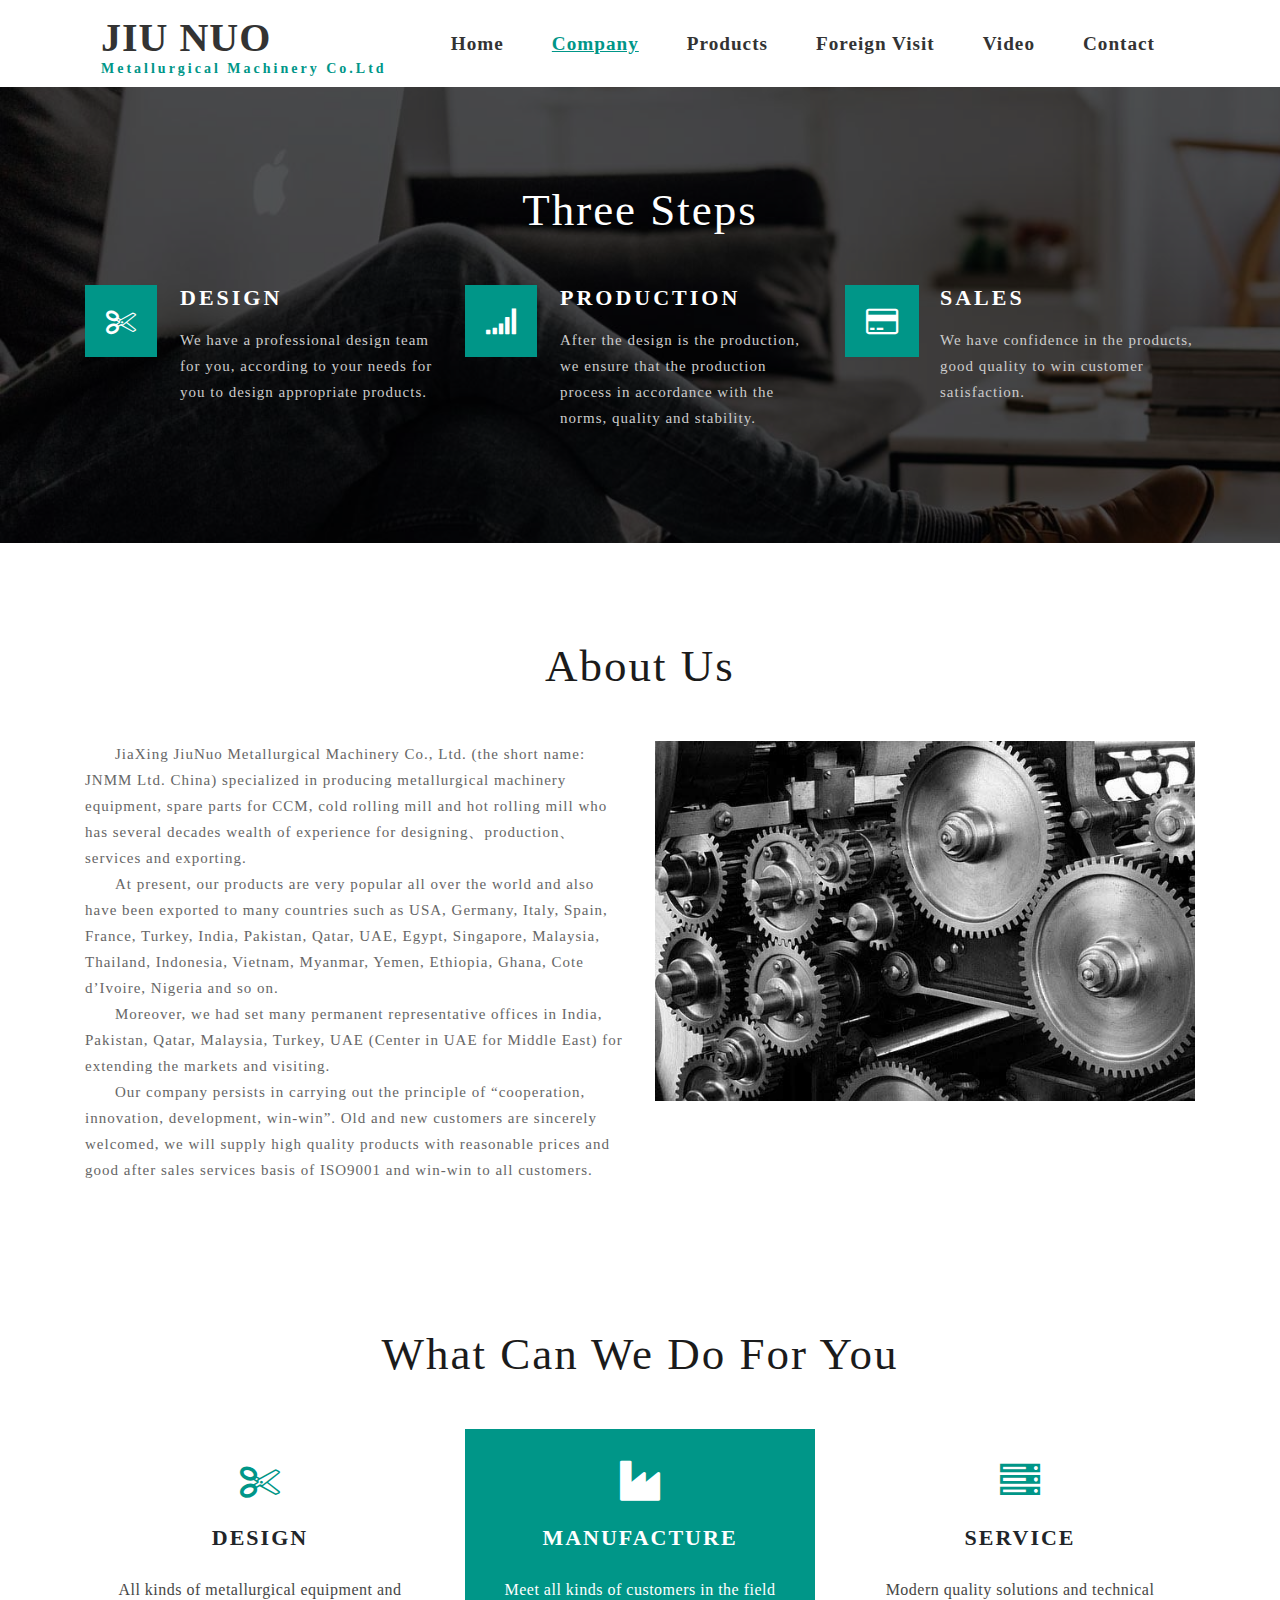
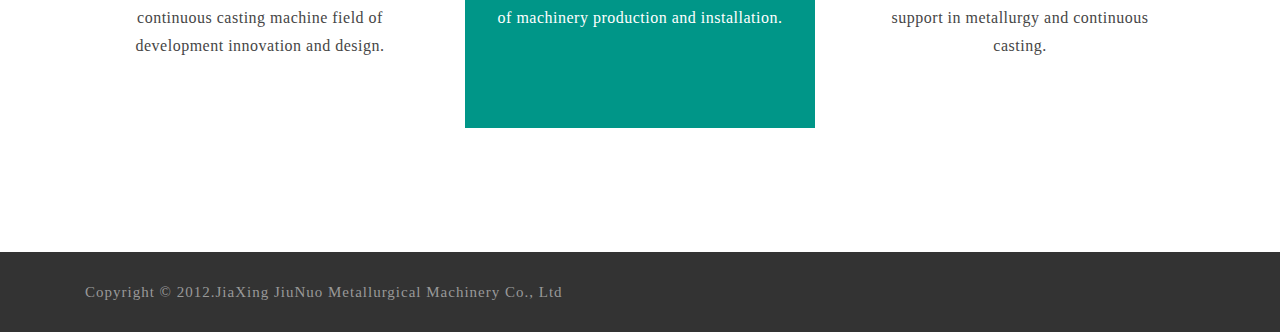
==== about.html @ bf33eefb "update" ====
<!DOCTYPE html>
<html lang="en">
<head>
<title>About</title>
	
	<!-- Meta tag Keywords -->
	<meta name="viewport" content="width=device-width, initial-scale=1">
	<meta charset="utf-8">
	<link rel="shortcut icon" href="favicon.ico" type="image/x-icon">
	<meta name="keywords" content="Equipment - 嘉兴市久诺冶金机械有限公司,嘉兴市久诺冶金机械,久诺冶金机械,Jiaxing Jiunuo metallurgical machinery co., Ltd,Jiaxing Jiunuo,Jiunuo metallurgical machinery,Jiunuo,metallurgical machinery">
	<meta name="description" content="Equipment - 嘉兴市久诺冶金机械有限公司,嘉兴市久诺冶金机械,久诺冶金机械,Jiaxing Jiunuo metallurgical machinery co.">
	<script type="application/x-javascript">
		addEventListener("load", function () {
			setTimeout(hideURLbar, 0);
		}, false);

		function hideURLbar() {
			window.scrollTo(0, 1);
		}
	</script>
	<!--// Meta tag Keywords -->

	<!-- For about Slider-->	
	<link rel="stylesheet" href="css/owl.carousel.css" type="text/css" media="all"/> <!-- Owl-Carousel-CSS -->
	<!-- //For about -->

	<!-- css files -->
	<link rel="stylesheet" href="css/bootstrap.css"> <!-- Bootstrap-Core-CSS -->
	<link rel="stylesheet" href="css/style.css" type="text/css" media="all" /> <!-- Style-CSS --> 
	<link rel="stylesheet" href="css/fontawesome-all.css"> <!-- Font-Awesome-Icons-CSS -->
	<!-- //css files -->

	<!-- web-fonts -->
	
	<!-- //web-fonts -->
	
</head>

<body>

<!--Header-->
<header>
	<div class="container agile-banner_nav">
		<nav class="navbar navbar-expand-lg navbar-light bg-light">
			
			<a class="navbar-brand" href="index.html"> JIU NUO <span class="display">metallurgical machinery co.ltd</span></a>
			<button class="navbar-toggler" type="button" data-toggle="collapse" data-target="#navbarSupportedContent" aria-controls="navbarSupportedContent" aria-expanded="false" aria-label="Toggle navigation">
			<span class="navbar-toggler-icon"></span>
			</button>

			<div class="collapse navbar-collapse justify-content-center" id="navbarSupportedContent">
				<ul class="navbar-nav ml-auto">
						<li class="nav-item ">
								<a class="nav-link" href="index.html">Home</a>
							</li>
							<li class="nav-item active">
								<a class="nav-link" href="about.html">Company</a>
							</li> 
							<!-- <li class="nav-item">
								<a class="nav-link" href="culture.html">Culture</a>
							</li>  -->
							<li class="nav-item">
								<a class="nav-link" href="products.html">Products</a>
							</li>
							<li class="nav-item">
									<a class="nav-link" href="visit.html">Foreign Visit</a>
								</li>
							<li class="nav-item">
								<a class="nav-link" href="video.html">Video</a>
							</li>
							<li class="nav-item">
								<a class="nav-link" href="contact.html">Contact</a>
							</li>
				</ul>
			</div>
		  
		</nav>
	</div>
</header>
<!--Header-->

<!-- help -->
<section class="help">
		<div class="layer py-5">
			<div class="container py-lg-5">
			<h3 class="heading text-center text-capitalize mb-5">Three Steps</h3>
				<div class="row help_grids">
					<div class="col-sm-4">
						<div class="row">
							<div class="col-lg-3 mb-lg-0 mb-4 icon">
								<i class="fas fa-cut"></i>
							</div>
							<div class="col-lg-9">
								<h4 class="text-uppercase mb-3">Design</h4>
								<p class="mb-3">We have a professional design team for you, according to your needs for you to design appropriate products.</p> 
							</div>
						</div>
					</div>
					<div class="col-sm-4 mt-sm-0 mt-4">
						<div class="row">
							<div class="col-lg-3 mb-lg-0 mb-4 icon">
								<i class="fas fa-signal"></i>
							</div>
							<div class="col-lg-9">
								<h4 class="text-uppercase mb-3">Production</h4>
								<p class="mb-3">After the design is the production, we ensure that the production process in accordance with the norms, quality and stability.</p> 
							</div>
						</div>
					</div>
					<div class="col-sm-4 mt-sm-0 mt-4">
						<div class="row">
							<div class="col-lg-3 mb-lg-0 mb-4 icon">
								<i class="fab fa-credit-card"></i>
							</div>
							<div class="col-lg-9">
								<h4 class="text-uppercase mb-3">Sales</h4>
								<p class="mb-3">We have confidence in the products, good quality to win customer satisfaction.</p> 
							</div>
						</div>
					</div>
				</div>
			</div>
		</div>
	</section>
	<!-- //help -->
	
 
<!-- about top -->
<section class="about-top py-5 my-lg-5">
		<div class="container">
			<h3 class="heading text-center text-capitalize mb-5">About Us</h3>
			<div class="row top-grids">
				 
				<div class="col-lg-6 my-lg-0 my-5">
					<p style="text-indent:2em;">JiaXing JiuNuo Metallurgical Machinery Co., Ltd. (the short name: JNMM Ltd. China) specialized in producing metallurgical machinery equipment, spare parts for CCM, cold rolling mill and hot rolling mill who has several decades wealth of experience for designing、production、services and exporting.
					<p style="text-indent:2em;">At present, our products are very popular all over the world and also have been exported to many countries such as USA, Germany, Italy, Spain, France, Turkey, India, Pakistan, Qatar, UAE, Egypt, Singapore, Malaysia, Thailand, Indonesia, Vietnam, Myanmar, Yemen, Ethiopia, Ghana, Cote d’Ivoire, Nigeria and so on. </p>
					<p style="text-indent:2em;">Moreover, we had set many permanent representative offices in India, Pakistan, Qatar, Malaysia, Turkey, UAE (Center in UAE for Middle East) for extending the markets and visiting. </p>
					<p style="text-indent:2em;">Our company persists in carrying out the principle of “cooperation, innovation, development, win-win”. Old and new customers are sincerely welcomed, we will supply high quality products with reasonable prices and good after sales services basis of ISO9001 and win-win to all customers.</p>
				</div>
				<div class="col-lg-6 col-sm-6">
					<img src="images/img1.jpg" alt="" class="img-fluid">
				</div>
			</div>
		</div>
	</section>
	<!-- //about top -->
	

<!-- services -->
<section class="services py-5 my-lg-5">
		<div class="container">
			<h3 class="heading text-center text-capitalize mb-5">What can we do for you</h3>
			<div class="row service_grids">
				<div class="col-lg-4 col-md-6 mb-md-0 mb-3 text-center">
					<div class="serv_grid1">
						<i class="fas mb-4 fa-cut"></i>
						<h4 class="text-uppercase">Design</h4>
						<p class="mt-4 mb-5">All kinds of metallurgical equipment and continuous casting machine field of development innovation and design.
							</p>
						 
					</div>
				</div>
				<div class="col-lg-4 col-md-6 mb-md-0 mb-3 text-center">
					<div class="serv_grid1 service_grid_active">
						<i class="fas mb-4 fa-industry"></i>
						<h4 class="text-uppercase">Manufacture</h4>
						<p class="mt-4 mb-5">Meet all kinds of customers in the field of machinery production and installation.
							</p>
						 
					</div>
				</div>
				<div class="col-lg-4 col-md-6 text-center">
					<div class="serv_grid1">
						<i class="fas mb-4 fa-server"></i>
						<h4 class="text-uppercase">Service</h4>
						<p class="mt-4 mb-5">Modern quality solutions and technical support in metallurgy and continuous casting.
							</p>
						 
					</div>
				</div>
			</div>
		</div>
	</section>
	<!-- //services -->
	
 

<!-- copyright -->
<div class="copyright py-4">
	<div class="container">
		<div class="copyrightgrids row">
			<div class="col-lg-9 col-12">
				<p>Copyright &copy; 2012.JiaXing JiuNuo Metallurgical Machinery Co., Ltd </p>
			</div>
			 
		</div>
	</div>
</div>
<!-- //copyright -->

<!-- js-scripts -->		

	<!-- js -->
	<script type="text/javascript" src="js/jquery-2.1.4.min.js"></script> 
	<script type="text/javascript" src="js/bs.js"></script> 
	<!-- //js -->	
	 

	<!-- start-smoth-scrolling --> 
	<script type="text/javascript" src="js/move-top.js"></script>
	<script type="text/javascript" src="js/easing.js"></script>
	<script type="text/javascript">
		jQuery(document).ready(function($) {
			$(".scroll").click(function(event){		
				event.preventDefault();
				$('html,body').animate({scrollTop:$(this.hash).offset().top},1000);
			});
		});
	</script>
	<!-- here stars scrolling icon -->
	<script type="text/javascript">
		$(document).ready(function() { 
			$().UItoTop({ easingType: 'easeOutQuart' }); 			
		 }); 
	</script>
	 

</body>
</html>
---- css/style.css ----
body a{
    transition:0.5s all;
	-webkit-transition:0.5s all;
	-moz-transition:0.5s all;
	-o-transition:0.5s all;
	-ms-transition:0.5s all;
}
a:hover{
	text-decoration:none;
}
input[type="button"],input[type="submit"],.contact-form input[type="submit"]{
	transition:0.5s all;
	-webkit-transition:0.5s all;
	-moz-transition:0.5s all;
	-o-transition:0.5s all;
	-ms-transition:0.5s all;
}
h1,h2,h3,h4,h5,h6{
	margin:0;	
}	
p{
	margin:0;
}
ul{
	margin:0;
	padding:0;
}
label{
	margin:0;
}
img{
	width:100%;
}


/*--/navigation --*/
a.navbar-brand {
    font-size: 2.8em;
}
li.nav-item a {
    font-size: 1.2em;
    display: block;
    padding: 8px 20px;
    clear: both;
    font-weight: 600;
    line-height: 1.42857143;
    color: #333;
    letter-spacing: 1px;
}
li.nav-item a:hover {
    color: #009688;
}
li.nav-item {
    margin: 0 1em;
}
.agile-banner_nav {
    width: 100%;
}
.bg-light {
    background-color: transparent !important;
}
.navbar-light .navbar-brand, .navbar-light .navbar-toggler {
    color: #333;
    text-transform: capitalize;
    letter-spacing: 1px;
    padding: 0;
    font-weight: 600;
	margin: 0;
}
span.display {
    font-size: 14px;
    display: block;
    font-weight: 600;
    color: #009688;
    text-align: center;
    margin-top: -10px;
    letter-spacing: 3px;
}
.navbar-light .navbar-nav .nav-link {
    color: #333;
    font-weight: 600;
}
.navbar-light .navbar-nav .open > .nav-link, .navbar-light .navbar-nav .active > .nav-link, .navbar-light .navbar-nav .nav-link.open, .navbar-light .navbar-nav .nav-link.active {
    color: #009688;
    text-decoration: underline;
}
.navbar-light .navbar-nav .nav-link:focus, .navbar-light .navbar-nav .nav-link:hover {
    color: #009688;
    text-decoration: underline;
}
.navbar-light .navbar-brand:focus, .navbar-light .navbar-brand:hover, .navbar-light .navbar-toggler:focus, .navbar-light .navbar-toggler:hover {
    color: #2b3945;
}
/*--//navigation --*/

/*--/banner --*/

/* CUSTOMIZE THE CAROUSEL
-------------------------------------------------- */

/* Carousel base class */

/* Since positioning the image, we need to help out the caption */

.carousel-caption {
	bottom: 14em;
	z-index: 10;
	text-align: left;
}

/* Declare heights because of positioning of img element */

.carousel-item {
	height: 45em;
	background-color: #777;
}

.carousel-item>img {
	position: absolute;
	top: 0;
	left: 0;
	min-width: 100%;
	height: 32rem;
}

/* MARKETING CONTENT
-------------------------------------------------- */

/* Center align the text within the three columns below the carousel */

.marketing .col-lg-4 {
	margin-bottom: 1.5rem;
	text-align: center;
}

.bottom-sub-grid.ser {
	margin-top: 1.5em;
	margin-bottom: 0;
}

.marketing h2 {
	font-weight: 400;
}

.marketing .col-lg-4 p {
	margin-right: .75rem;
	margin-left: .75rem;
}

/* Featurettes
------------------------- */

.featurette-divider {
	margin: 5rem 0;
	/* Space out the Bootstrap <hr> more */
}

/* Thin out the marketing headings */

.featurette-heading {
	font-weight: 300;
	line-height: 1;
	letter-spacing: -.05rem;
}

/*--/slider--*/

.carousel-item {
	background: -webkit-linear-gradient(rgba(23, 22, 23, 0.2), rgba(23, 22, 23, 0.5)), url(../images/banner.jpg) no-repeat;
	background: -moz-linear-gradient(rgba(23, 22, 23, 0.2), rgba(23, 22, 23, 0.5)), url(../images/banner.jpg) no-repeat;
	background: -ms-linear-gradient(rgba(23, 22, 23, 0.2), rgba(23, 22, 23, 0.5)), url(../images/banner.jpg) no-repeat;
	background: linear-gradient(rgba(23, 22, 23, 0.2), rgba(23, 22, 23, 0.5)), url(../images/banner.jpg) no-repeat;
	background-size: cover;
}

.carousel-item.item2 {
	background: -webkit-linear-gradient(rgba(23, 22, 23, 0.2), rgba(23, 22, 23, 0.5)), url(../images/banner1.jpg) no-repeat;
	background: -moz-linear-gradient(rgba(23, 22, 23, 0.2), rgba(23, 22, 23, 0.5)), url(../images/banner1.jpg) no-repeat;
	background: -ms-linear-gradient(rgba(23, 22, 23, 0.2), rgba(23, 22, 23, 0.5)), url(../images/banner1.jpg) no-repeat;
	background: linear-gradient(rgba(23, 22, 23, 0.2), rgba(23, 22, 23, 0.5)), url(../images/banner1.jpg) no-repeat;
	background-size: cover;
}

.carousel-item.item3 {
	background: -webkit-linear-gradient(rgba(23, 22, 23, 0.2), rgba(23, 22, 23, 0.5)), url(../images/banner2.jpg) no-repeat;
	background: -moz-linear-gradient(rgba(23, 22, 23, 0.2), rgba(23, 22, 23, 0.5)), url(../images/banner2.jpg) no-repeat;
	background: -ms-linear-gradient(rgba(23, 22, 23, 0.2), rgba(23, 22, 23, 0.5)), url(../images/banner2.jpg) no-repeat;
	background: linear-gradient(rgba(23, 22, 23, 0.2), rgba(23, 22, 23, 0.5)), url(../images/banner2.jpg) no-repeat;
	background-size: cover;
}

.carousel-item.item4 {
	background: -webkit-linear-gradient(rgba(23, 22, 23, 0.2), rgba(23, 22, 23, 0.5)), url(../images/banner3.jpg) no-repeat;
	background: -moz-linear-gradient(rgba(23, 22, 23, 0.2), rgba(23, 22, 23, 0.5)), url(../images/banner3.jpg) no-repeat;
	background: -ms-linear-gradient(rgba(23, 22, 23, 0.2), rgba(23, 22, 23, 0.5)), url(../images/banner3.jpg) no-repeat;
	background: linear-gradient(rgba(23, 22, 23, 0.2), rgba(23, 22, 23, 0.5)), url(../images/banner3.jpg) no-repeat;
	background-size: cover;
}

.carousel-caption h2,
.carousel-caption h3 {
	font-size: 4em;
    font-weight: 700;
	letter-spacing: 2px;
	text-shadow: 0 1px 2px rgba(0, 0, 0, 0.37);
}
.carousel-caption h2 span, .carousel-caption h3 span {
    display: block;
}
.carousel-caption p {
    font-size: 17px;
    letter-spacing: 1px;
}

.carousel-caption a {
    background: #009688;
    color: #fff;
    padding: 15px 65px 15px 25px;
    border-radius: 40px;
    letter-spacing: 2px;
    font-size: 15px;
    position: relative;
}
.carousel-caption a:hover {
    background: #fff;
    color: #009688;
}
.carousel-caption a:hover.carousel-caption span.fas{
    background: #009688 !important;
    color: #fff !important;
}
.carousel-indicators {
    bottom: 20%;
    left: -64%;
    cursor: pointer;
    margin: 0;
}

.carousel-caption span.fas  {
    position: absolute;
    right: 1%;
    top: 5%;
    background: #fff;
    font-size: 13px;
    width: 44px;
    height: 44px;
    color: #009688;
    margin-left: 5px;
    line-height: 44px;
    text-align: center;
    border-radius: 30px;
}
.bnr-button {
	margin-top: 2em;
}

.carousel-control {
	line-height: 42em;
}

.carousel-indicators li {
	display: inline-block;
	max-width: 12px;
	height: 12px;
	border-radius: 50%;
	-webkit-border-radius: 50%;
	-moz-border-radius: 50%;
	-o-border-radius: 50%;
	-ms-border-radius: 50%;
	margin: 0 5px;
	background: #fff;
}

.carousel-indicators .active {
	background: #009688;
}

/* Show it is fixed to the top */

/*--//banner --*/

/*-- project --*/
.project {
    background: #009688;
}
.project  h3 {
    font-size: 30px;
    color: #fff;
    letter-spacing: 2px;
}
.project a {
    color: #fff;
    letter-spacing: 2px;
    font-size: 14px;
    font-weight: 700;
    background: #333;
    padding: 18px 35px;
    border-radius: 35px;
}
.project a:hover {
    background: #fff;
    color: #009688;
}
/*-- //project --*/

/*-- about --*/
.welcome h3 {
    font-size: 35px;
    font-weight: 700;
    color: #333;
    letter-spacing: 2px;
}
.welcome p {
    color: #777;
    font-size: 16px;
    line-height: 28px;
    letter-spacing: .5px;
}
.welcome p.initial {
    font-family: initial;
    font-size: 18px;
    letter-spacing: 3px;
    color: #666;
    text-decoration: underline;
}
.welcome a {
    background: #333;
    padding: 15px 30px;
    font-weight: 600;
    font-size: 15px;
    letter-spacing: 1px;
    color: #fff;
    border-radius: 30px;
}
.welcome a:hover {
    background: #009688;
}
/*-- //about --*/

/*-- modal --*/
.modal-body.video iframe {
	border: none;
	width: 100%;
	min-height: 250px;
}

h5#exampleModalLabel {
	font-size: 1.5em;
    font-weight: 600;
    letter-spacing: 1px;
}

h4.sub-tittle_w3ls {
	font-size: 1.2em;
	color: #333;
	letter-spacing: 1px;
	margin: 1em 0;
}
/*-- //modal --*/


/*-- Process --*/
.process span.fab {
    font-size: 50px;
    color: #009688;
}
.process-grids h3 {
    font-size: 25px;
    font-weight: 700;
    color: #171717;
    letter-spacing: 4px;
    position: relative;
}
.process-grids h3:after {
    position: absolute;
    content: "";
    background: #009688;
    height: 3px;
    width: 15%;
    bottom: -40%;
    left: 0%;
	
}
.process-grids p {
    font-size: 15px;
    letter-spacing: 1px;
    color: #888;
    line-height: 28px;
}
.process-grids li {
    font-size: 16px;
    letter-spacing: 1px;
    color: #222;
    list-style-type: none;
}
.process-grids li span.fas {
    width: 20px;
    color: #009688;
}
/*-- //Process --*/


/*-- banner-bottom --*/
.agileinfo_banner_bottom_grid_main:before,.agileinfo_banner_bottom_grid_main:after{
	content: '';
    position: absolute;
    top: 50%;
    width: 34%;
    height: 2px;
    background: #212121;
}
.agileinfo_banner_bottom_grid_main:before{
	left:0%;
}
.agileinfo_banner_bottom_grid_main:after{
	right:0%;
}
.wthree_banner_bottom_grid1{
	width: 95px;
    height: 60px;
    border: 2px solid #212121;
    border-radius: 50px;
    text-align: center;
    margin: 0 auto;
}
.agileinfo_banner_bottom_grid_main{
	position:relative;
}
.wthree_banner_bottom_grid1 p{
	font-size: 1.8em;
    color: #f5232e;
    line-height: 1.9em;
}
.w3_agileits_banner_bottom_grid{
	padding:0;
}
/*-- layla --*/
.agileits_grid  {
}
.agileits_grid figure {
	position: relative;
    overflow: hidden;
    height: 308px;
    text-align: center;
}
.agileits_grid:hover figure{
	background: #000000;
}
.agileits_grid figure img {
	position: relative;
}

.agileits_grid figure figcaption {
	padding: 2em;
	text-transform: uppercase;
	-webkit-backface-visibility: hidden;
	backface-visibility: hidden;
}

.agileits_grid figure figcaption::before,
.agileits_grid figure figcaption::after {
	pointer-events: none;
}

.agileits_grid figure figcaption,
.agileits_grid figure figcaption > a {
	position: absolute;
	top: 0;
	left: 0;
	width: 100%;
	height: 100%;
}

figure.effect-layla figcaption::before,
figure.effect-layla figcaption::after {
	position: absolute;
	content: '';
	opacity: 0;
}

figure.effect-layla figcaption::before {
	top: 30px;
	right: 30px;
	bottom: 30px;
	left: 30px;
	border-top: 1px solid #fff;
	border-bottom: 1px solid #fff;
	-webkit-transform: scale(0,1);
	transform: scale(0,1);
	-webkit-transform-origin: 0 0;
	transform-origin: 0 0;
}

figure.effect-layla figcaption::after {
	top: 30px;
	right: 30px;
	bottom: 30px;
	left: 30px;
	border-right: 1px solid #fff;
	border-left: 1px solid #fff;
	-webkit-transform: scale(1,0);
	transform: scale(1,0);
	-webkit-transform-origin: 100% 0;
	transform-origin: 100% 0;
}

figure.effect-layla h3 {
	padding-top: 2.6em;
    -webkit-transition: -webkit-transform 0.35s;
    transition: transform 0.35s;
    font-size: 1.5em;
    color: #35e034;
    font-weight: 600;
	opacity: 0;
}

figure.effect-layla p {
	padding: 1em 2em 0;
    text-transform: none;
    color: #fff;
    line-height: 2em;
    opacity: 0;
    -webkit-transform: translate3d(0,-10px,0);
    transform: translate3d(0,-10px,0);
}

figure.effect-layla ul{
	opacity: 0;
    -webkit-transform: translate3d(0,-10px,0);
    transform: translate3d(0,-10px,0);
	padding: 7.5em 0 0;
}

figure.effect-layla h3 {
	-webkit-transform: translate3d(0,-30px,0);
	transform: translate3d(0,-30px,0);
}

figure.effect-layla img,figure.effect-layla h3,
figure.effect-layla figcaption::before,
figure.effect-layla figcaption::after,
figure.effect-layla p,figure.effect-layla ul {
	-webkit-transition: opacity 0.35s, -webkit-transform 0.35s;
	transition: opacity 0.35s, transform 0.35s;
}

figure.effect-layla:hover img {
	opacity: 0.7;
	-webkit-transform:translate3d(0,-30px,0);
	transform: translate3d(0,-30px,0);
}

figure.effect-layla:hover figcaption::before,
figure.effect-layla:hover figcaption::after {
	opacity: 1;
	-webkit-transform: scale(1);
	transform: scale(1);
}

figure.effect-layla:hover h3,
figure.effect-layla:hover p,figure.effect-layla:hover ul {
	opacity: 1;
	-webkit-transform: translate3d(0,0,0);
	transform: translate3d(0,0,0);
}

figure.effect-layla:hover figcaption::after,
figure.effect-layla:hover h3,
figure.effect-layla:hover p,
figure.effect-layla:hover img,figure.effect-layla:hover ul {
	-webkit-transition-delay: 0.15s;
	transition-delay: 0.15s;
}
/*-- //layla --*/

.agile_banner_social{
	position:absolute;
	bottom:5%;
	right:5%;
}
.agile_banner_social ul li{
	display: block;
    margin: 1em 0;
}
.agileits_social_list li a{
	width: 40px;
    height: 40px;
    line-height: 40px;
    color: #fff;
    text-align: center;
    display: inline-block;
    font-size: 12px;
    border: 2px dotted #fff;
}
.agileits_social_list li a i{
	line-height:2.4em;
}
.agileits_social_list li a:hover{
	color:#fff;
}
a.w3_agile_facebook:hover{
	background:#3b5998;
	border-color:#3b5998;
}
a.agile_twitter:hover{
	background:#1da1f2;
	border-color:#1da1f2;
}
a.w3_agile_dribble:hover{
	background:#ea4c89;
	border-color:#ea4c89;
}
a.w3_agile_vimeo:hover{
	background:#1ab7ea;
	border-color:#1ab7ea;
}
.w3_team_grid1 ul li {
    display: inline-block;
}
.w3layouts_team_grid h4{
    font-size: 20px;
    font-weight: 600;
    letter-spacing: 1px;
    color: #009688;
}
.w3layouts_team_grid p {
    letter-spacing: 3px;
    color: #000;
    font-size: 15px;
}
h3.heading {
    font-size: 45px;
    font-weight: 200;
    letter-spacing: 2px;
    color: #1b1b1b;
}
.odometer1 h3.heading,.help h3.heading {
    color: #fff;
}
/*-- //Team --*/


/*-- About page --*/

.item h4 {
    font-size: 20px;
    font-weight: 600;
    letter-spacing: 2px;
    color: #333;
}

.item p {
    font-size: 15px;
    letter-spacing: 1px;
    color: #666;
	line-height: 26px;
	overflow: hidden;
    text-overflow: ellipsis;
    white-space: nowrap;
}
.item a {
    font-size: 16px;
    letter-spacing: 2px;
    color: #009688;
    text-decoration: underline;
}

/*-- About top --*/
.about-top p{
    font-size: 15px;
    letter-spacing: 1px;
    color: #666;
    line-height: 26px;
}
.about-top h4 {
    font-size: 23px;
    line-height: 40px;
    color: #222;
    letter-spacing: 1px;
}
.about-top  a {
    color: #fff;
    letter-spacing: 2px;
    font-size: 14px;
    font-weight: 600;
    background: #333;
    padding: 15px 30px;
    border-radius: 35px;
}
.about-top a:hover {
    background: #009688;
}
/*-- //About top --*/
.cultrue {
    background: url(../images/1.jpg) no-repeat 0px 0px;
    background-size: cover;
    background-attachment: fixed;
}
.help {
    background: url(../images/test.jpg) no-repeat 0px 0px;
    background-size: cover;
    background-attachment: fixed;
}
.help_grids h4 {
    font-size: 22px;
    font-weight: 600;
    color: #fff;
    letter-spacing: 3px;
}
.help_grids p{
    font-size: 15px;
    color: #ccc;
	line-height: 26px;
    letter-spacing: 1px;
}
.icon i.fas,.icon i.fab {
    font-size: 30px;
    color: #fff;
    background: #009688;
    border: 1px solid #009688;
    padding: 20px;
	-webkit-transition: 0.5s all;
	-moz-transition:  0.5s all;
	-ms-transition:  0.5s all;
	-o-transition:  0.5s all;
	transition:  0.5s all;
}
.icon i.fas:hover, .icon i.fab:hover {
    background: #fff;
    color: #009688;
    border: 1px solid #fff;
	-webkit-transition: 0.5s all;
	-moz-transition:  0.5s all;
	-ms-transition:  0.5s all;
	-o-transition:  0.5s all;
	transition:  0.5s all;
}
.help_grids a {
    font-size: 16px;
    letter-spacing: 2px;
    color: #009688;
    text-decoration: underline;
}
.help_grids a:hover{
    color: #fff;
}
/*-- //About page --*/

/* gallery */

ul.portfolio-area li figure {
	margin: 0;
}

.portfolio-categ li {
	color: #333;
	cursor: pointer;
	display: inline-block;
	padding: 8px 25px;
    font-weight: 600;
	border-radius: 30px;
	font-size: 1.1em;
	margin: 0 0.1em;
	letter-spacing: 1px;
	text-transform: capitalize;
}

.portfolio-categ li a {
	color: #333;
    text-transform: uppercase;
    font-size: 15px;
    letter-spacing: 1px;
}

.image-block {
	display: block;
	position: relative;
}

.portfolio-area li {
	float: left;
    list-style-type: none;
    overflow: hidden;
    width: 290px;
	margin: 18px;
	height: 250px
}
.portfolio-area li .pName {width: 100%;overflow: hidden;text-overflow: ellipsis;white-space: nowrap;}

.home-portfolio-text {
	margin-top: 10px;
}

.portfolio-categ li.active {
	background: #009688;
	color: #fff;
}

.portfolio-categ li.active a {
	color: #fff;
}

.portfolio-item2 .image-zoom img {height: 224px}

/* //gallery */


/*-- Contact page --*/
.contact_right input[type="text"], .contact_right input[type="email"], .contact_right textarea {
    outline: none;
    padding: 12px 0;
    background: none;
    color: #212121;
    font-size: 15px;
    width: 100%;
    letter-spacing: 1px;
    border: none;
    border-bottom: 1px solid #494949;
}
.contact_right input[type="email"] {
    margin: 1em 0;
}
.contact_right textarea {
    min-height: 145px;
    resize: none;
    margin-top: 1em;
}
.contact_right input[type="submit"] {
    outline: none;
    padding: 15px 0;
    background: #009688;
    color: #fff;
    font-weight: 600;
    letter-spacing: 2px;
    width: 100%;
    border: none;
	cursor: pointer;
}
.contact_right input[type="submit"]:hover {
    background: #333;
}
.contact_left iframe {
    width: 100%;
    outline: none;
    border: none;
    height: 435px;
}
.information h4 {
    font-size: 22px;
    font-weight: 600;
    letter-spacing: 2px;
    color: #333;
    position: relative;
}
.information p {
    font-size: 17px;
    letter-spacing: 1px;
    color: #222;
    line-height: 28px;
}
.information p a,.information p span{
    color: #009688;
}
.information p a:hover{
    color: #333;
}
.information i.fas {
    font-size: 45px;
    color: #009688;
}

.contact_right,.contact_left{
    border: 2px dotted #009688;
}
.information h4:after {
    position: absolute;
    content: "";
    background: #009688;
    height: 2px;
    width: 15%;
    bottom: -35%;
    left: 0%;
}
/*-- //Contact page --*/


/*-- odometer --*/

.odometer1 {
    background: url(../images/stats.jpg) no-repeat 0px 0px;
    background-size: cover;
    background-attachment: fixed;
}

.odometer {
	font-size: 4em;
	color: #fff;
	font-weight: 700;
}

.w3_stats_grid p {
    font-size: 16px;
    color: #ccc;
    letter-spacing: 1px;
    font-weight: 600;
    text-shadow: 0 1px 2px rgba(196, 196, 196, 0.4);
}

.odometer.odometer-auto-theme,
.odometer.odometer-theme-car {
	display: -moz-inline-box;
	-moz-box-orient: vertical;
	display: inline-block;
	vertical-align: middle;
	*vertical-align: auto;
	position: relative;
}

.odometer.odometer-auto-theme .odometer-digit,
.odometer.odometer-theme-car .odometer-digit {
	display: -moz-inline-box;
	-moz-box-orient: vertical;
	display: inline-block;
	vertical-align: middle;
	*vertical-align: auto;
	position: relative;
}

.odometer.odometer-auto-theme .odometer-digit,
.odometer.odometer-theme-car .odometer-digit {
	*display: inline;
}

.odometer.odometer-auto-theme .odometer-digit .odometer-digit-spacer,
.odometer.odometer-theme-car .odometer-digit .odometer-digit-spacer {
	display: -moz-inline-box;
	-moz-box-orient: vertical;
	display: inline-block;
	vertical-align: middle;
	*vertical-align: auto;
	visibility: hidden;
}

.odometer.odometer-auto-theme .odometer-digit .odometer-digit-spacer,
.odometer.odometer-theme-car .odometer-digit .odometer-digit-spacer {
	*display: inline;
}

.odometer.odometer-auto-theme .odometer-digit .odometer-digit-inner,
.odometer.odometer-theme-car .odometer-digit .odometer-digit-inner {
	text-align: left;
	display: block;
	position: absolute;
	top: 0;
	left: 0;
	right: 0;
	bottom: 0;
	overflow: hidden;
}

.odometer.odometer-auto-theme .odometer-digit .odometer-ribbon,
.odometer.odometer-theme-car .odometer-digit .odometer-ribbon {
	display: block;
}

.odometer.odometer-auto-theme .odometer-digit .odometer-ribbon-inner,
.odometer.odometer-theme-car .odometer-digit .odometer-ribbon-inner {
	display: block;
	-webkit-backface-visibility: hidden;
}

.odometer.odometer-auto-theme .odometer-digit .odometer-value,
.odometer.odometer-theme-car .odometer-digit .odometer-value {
	display: block;
	-webkit-transform: translateZ(0);
}

.odometer.odometer-auto-theme .odometer-digit .odometer-value.odometer-last-value,
.odometer.odometer-theme-car .odometer-digit .odometer-value.odometer-last-value {
	position: absolute;
}

.odometer.odometer-auto-theme.odometer-animating-up .odometer-ribbon-inner,
.odometer.odometer-theme-car.odometer-animating-up .odometer-ribbon-inner {
	-webkit-transition: -webkit-transform 2s;
	-moz-transition: -moz-transform 2s;
	-ms-transition: -ms-transform 2s;
	-o-transition: -o-transform 2s;
	transition: transform 2s;
}

.odometer.odometer-auto-theme.odometer-animating-up.odometer-animating .odometer-ribbon-inner,
.odometer.odometer-theme-car.odometer-animating-up.odometer-animating .odometer-ribbon-inner {
	-webkit-transform: translateY(-100%);
	-moz-transform: translateY(-100%);
	-ms-transform: translateY(-100%);
	-o-transform: translateY(-100%);
	transform: translateY(-100%);
}

.odometer.odometer-auto-theme.odometer-animating-down .odometer-ribbon-inner,
.odometer.odometer-theme-car.odometer-animating-down .odometer-ribbon-inner {
	-webkit-transform: translateY(-100%);
	-moz-transform: translateY(-100%);
	-ms-transform: translateY(-100%);
	-o-transform: translateY(-100%);
	transform: translateY(-100%);
}

.odometer.odometer-auto-theme.odometer-animating-down.odometer-animating .odometer-ribbon-inner,
.odometer.odometer-theme-car.odometer-animating-down.odometer-animating .odometer-ribbon-inner {
	-webkit-transition: -webkit-transform 2s;
	-moz-transition: -moz-transform 2s;
	-ms-transition: -ms-transform 2s;
	-o-transition: -o-transform 2s;
	transition: transform 2s;
	-webkit-transform: translateY(0);
	-moz-transform: translateY(0);
	-ms-transform: translateY(0);
	-o-transform: translateY(0);
	transform: translateY(0);
}

.odometer.odometer-auto-theme .odometer-digit,
.odometer.odometer-theme-car .odometer-digit {
	padding: 0 0.03em;
}

.odometer.odometer-auto-theme .odometer-digit .odometer-digit-inner,
.odometer.odometer-theme-car .odometer-digit .odometer-digit-inner {
	left: 0.09em;
}

.odometer.odometer-auto-theme.odometer-animating-up .odometer-ribbon-inner,
.odometer.odometer-auto-theme.odometer-animating-down.odometer-animating .odometer-ribbon-inner,
.odometer.odometer-theme-car.odometer-animating-up .odometer-ribbon-inner,
.odometer.odometer-theme-car.odometer-animating-down.odometer-animating .odometer-ribbon-inner {
	-webkit-transition-timing-function: linear;
	-moz-transition-timing-function: linear;
	-ms-transition-timing-function: linear;
	-o-transition-timing-function: linear;
	transition-timing-function: linear;
}

/*-- //odometer --*/


/*-- services page --*/
.inner-banner{
	background: url(../images/banner3.jpg) no-repeat 0 -80px;
	background-size: cover;
	min-height: 200px;
}
.inner-banner-contact{
	background: url(../images/stats.jpg) no-repeat 0 -250px;
	background-size: cover;
	min-height: 200px;
}
.inner-banner-video{
	background: url(../images/banner3.jpg) no-repeat 0 -304px;
	background-size: cover;
	min-height: 200px;
}
.inner-banner-products{
	background: url(../images/ban4.jpg) no-repeat 0 0;
	background-size: cover;
	min-height: 200px;
}
.inner-banner-visit{
	background: url(../images/ban5.jpg) no-repeat 0 0;
	background-size: cover;
	min-height: 200px;
}

.serv_grid1 i.fas {
    font-size: 40px;
    color: #009688;
}
.serv_grid1 h4 {
    font-size: 22px;
    font-weight: 700;
    letter-spacing: 2px;
}
.serv_grid1 p{
    font-size: 16px;
    line-height: 28px;
    color: #464646;
    letter-spacing: .5px;
}
.serv_grid1 a {
    border: 2px solid #333;
    padding: 13px 25px;
    font-weight: 600;
    font-size: 14px;
    letter-spacing: 1px;
    color: #333;
    border-radius: 30px;
}
.serv_grid1 a:hover{
    background: #fff;
    border: 2px solid #fff;
    color: #333 !important;
}
.serv_grid1 {
    padding: 2em;
    padding-bottom: 3em;
    background: transparent;
	transition: 0.5s all;
	-webkit-transition: 0.5s all;
	-moz-transition: 0.5s all;
	-ms-transition: 0.5s all;
	-o-transition: 0.5s all;
}
.serv_grid1:hover {
    background: #009688;
    color: #fff;
	transition: 0.5s all;
	-webkit-transition: 0.5s all;
	-moz-transition: 0.5s all;
	-ms-transition: 0.5s all;
	-o-transition: 0.5s all;
}
.serv_grid1:hover.serv_grid1 i.fas {
    color: #fff;
}
.serv_grid1:hover.serv_grid1 p {
    color: #eee;
}
.serv_grid1:hover.serv_grid1 a {
    color: #eee;
    border: 2px solid #fff;
}
.service_grid_active{
    background: #009688;
}
.service_grid_active h4,.service_grid_active p,.service_grid_active i.fas{
    color: #fff;
}
.service_grid_active a{
    color: #eee;
    border: 2px solid #fff;
}
.service_grids .col-md-4 {
    padding: 0 5px;
}

/*-- welcome bottom --*/
.welcome_bottom{
	background: url(../images/banner2.jpg) no-repeat 0px 0px;
	background-size: cover;
}
 .welcome_right:after{
    border: 4px solid #009688;
    content: "";
    display: inline-block;
    left: -15px;
    position: absolute;
    right: 35px;
    top: -15px;
    bottom: 35px;
}
.welcome_right {
	padding: 15px;
}
.layer {
    background: rgba(0, 0, 0, 0.5);
}
.welcome_bottom h4 {
    font-size: 30px;
    line-height: 40px;
    color: #fff;
}
.welcome_bottom h4.head {
    font-size: 26px;
    color: #fff;
	letter-spacing:2px
}
.welcome_bottom p {
    font-size: 15px;
    line-height: 26px;
    color: #fff;
	letter-spacing: 1px;
}
.welcome_bottom a {
    color: #fff;
    letter-spacing: 1px;
    font-size: 17px;
    text-decoration: underline;
}
.video a span.fas {
    font-size: 100px;
	margin-top: 1.2em;
}
/*-- //welcome bottom --*/

/*-- //services page --*/	

/*-- typography page --*/	

.typo_grids h3 {
    font-size: 27px;
    font-weight: 600;
    letter-spacing: 1px;
    color: #009688;
}
.typo_grids h2 {
    font-size: 32px;
    font-weight: 600;
    color: #333;
}
/*-- //typography page --*/	

/*-- modal --*/
.modal-body {
    font-size: 15px;
    line-height: 28px;
    color: #2a2a2a;
}
.modal-title {
    font-size: 28px;
    font-weight: 600;
	letter-spacing: 2px;
    color: #009688;
}
/*-- //modal --*/

/*-- to-top --*/
#toTop {
	display: none;
	text-decoration: none;
	position: fixed;
	bottom: 20px;
	right: 2%;
	overflow: hidden;
	z-index: 999; 
	width: 40px;
	height: 40px;
	border: none;
	text-indent: 100%;
	background: url(../images/arr.png) no-repeat 0px 0px;
}
#toTopHover {
	width: 40px;
	height: 40px;
	display: block;
	overflow: hidden;
	float: right;
	opacity: 0;
	-moz-opacity: 0;
	filter: alpha(opacity=0);
}
/*-- //to-top --*/

/*-- footer --*/
footer h3{
    font-weight: 700;
    font-size: 20px;
    letter-spacing: 2px;
	color: #eee;
}
footer {
    background: #222;
}
footer p {
    font-size: 15px;
    color: #999;
    line-height: 28px;
    letter-spacing: 1px;
}
footer .posts p.middle {
    border-top: 1px dotted #fff;
    border-bottom: 1px dotted #fff;
}
footer p span {
	display: block;
    font-size: 15px;
}
.links a{
	display:block;
    color: #999;
    font-size: 15px;
    letter-spacing: 1px;
}
.links i.fas {
    margin-right: 2px;
}
.links a:hover{
    color: #fff;
}
footer  form {
    border: 1px solid #888;
    width: 100%;
    border-radius: 30px;
}
footer [type="email"] {
    outline: none;
    padding: 12px 25px;
    color: #999;
    font-size: 13px;
    width: 85%;
    border: none;
    background: none;
    letter-spacing: 1px;
}
button.btn1 {
    color: #999;
    border: none;
    padding: 10px 0;
    outline: none;
    text-align: center;
    text-decoration: none;
    background: none;
    cursor: pointer;
    -webkit-transition: 0.5s all;
    -moz-transition: 0.5s all;
    -o-transition: 0.5s all;
    -ms-transition: 0.5s all;
    transition: 0.5s all;
    float: right;
    width: 15%;
}
address h4,address p strong {
    font-size: 18px;
    color: #bbb;
    letter-spacing: 1px;
    font-weight: 600;
	text-decoration: underline;
}
address p {
    font-size: 15px;
    color: #929292;
}
address p a {
    color: #999;
}
address p a:hover {
    color: #fff;
}
.copyright  {background: #333;}
.copyright p {
    letter-spacing: 1px;
    font-size: 15px;
    color: #999;
}
.copyright p a {
    color: #eee;
}
.copyright p a:hover {
    color: #009688;
}
 
.social li {
    display: inline-block;
}
.social li a {
    color: #999;
    font-size: 15px;
}
.social li a:hover {
    color: #fff;
}

/*-- footer --*/

/*-- clients--*/
.slider{
    background: #fff;
}
.collections a {
    color: #fff;
    letter-spacing: 2px;
    text-decoration: underline;
}

.testimonials {
    background: url(../images/test.jpg) no-repeat 0px 0px;
    background-size: cover;
}
.clients label.line{
	background:#fff;
}
.flex-active-slide p {
    line-height: 30px;
    color: #333;
	letter-spacing:2px;
	font-size: 14px;
}
.collections h3 {
    color: #fff;
    font-size: 50px;
    font-weight: 700;
    letter-spacing: 1px;
}
.client h5 {
	font-size: 20px;
	color: #333;
    font-weight: 600;
    letter-spacing: 1px;
}
.slider {
    border: 1px solid #999;
}
ul.rating li {
    display: inline-block;
}
ul.rating li span.fas {
    color: #009688;
	font-size: 12px;
}
.collections p {
    font-size: 15px;
    letter-spacing: 1px;
    color: #eee;
    line-height: 28px;
}
/*-- //clients--*/


/*-- Responsive Design --*/

@media(max-width: 1440px){
	.portfolio-area li {
		width: 258px;
	}
}
@media(max-width: 1366px){
	.portfolio-area li {
		width: 242px;
	}
	.carousel-item {
		height: 38em;
	}
	.carousel-caption {
		bottom: 10em;
	}
	.carousel-caption h2, .carousel-caption h3 {
		font-size: 3.5em;
	}
}
@media(max-width: 1280px){
	.portfolio-area li {
		width: 226px;
	}
	.carousel-caption h2, .carousel-caption h3 {
		font-size: 3em;
	}
	.carousel-caption {
		bottom: 12em;
	}
	a.navbar-brand {
		font-size: 2.5em;
	}
	figure.effect-layla ul {
		padding: 6em 0 0;
	}
	.carousel-item {
		height: 40em;
	}
	.main_service  {display: none}
}
@media(max-width: 1080px){
	.portfolio-area li {
		width: 237px;
	}
	.collections h3 {
		font-size: 40px;
	}
	li.nav-item {
		margin: 0 .5em;
	}
	footer p {
		font-size: 14px;
	}
	.agileits_grid figure {
		height: 282px;
	}
	.odometer {
		font-size: 3em;
	}
	.carousel-item {
		height: 36em;
	}
	.icon i.fas, .icon i.fab {
		padding: 15px;
	}
}
@media(max-width: 1024px){
	.portfolio-area li {
		width: 223px;
	}
	.typo_grids h2 {
		font-size: 30px;
	}
}
@media(max-width: 991px){
	.portfolio-area li {
		width: 215px;
	}
	.information h4 {
		font-size: 20px;
		letter-spacing: 0px;
	}
	.information p {
		font-size: 15px;
    }
	.w3layouts_team_grid {
		padding: 0 5px;
	}
	.agileits_grid figure {
		height: 220px;
	}
	.agileits_social_list li a {
		width: 35px;
		height: 35px;
		line-height: 35px;
	}
	.agileits_grid figure figcaption {
		padding: 1em;
	}
	figure.effect-layla figcaption::after {
		top: 20px;
		right: 20px;
		bottom: 20px;
		left: 20px;
	}
	figure.effect-layla figcaption::before {
		top: 20px;
		right: 20px;
		bottom: 20px;
		left: 20px;
	}
	.navbar-light .navbar-brand, .navbar-light .navbar-toggler {
		padding: 0.25rem 0.75rem;
	}
	.collections h3 {
		font-size: 38px;
	}
	.client .col-sm-4 {
		max-width: 20%;
	}
	.process-grids h3 {
		font-size: 22px;
		letter-spacing: 2px;
	}
	.process span.fab {
		font-size: 40px;
	}
	.carousel-indicators {
		left: -63%;
	}
	.item h4 {
		font-size: 18px;
		letter-spacing: 1px;
	}
	.about-top h4 {
		font-size: 21px;
		letter-spacing: 0px;
	}
	.serv_grid1 {
		padding: 1.5em;
		padding-bottom: 2.5em;
	}
	.welcome_bottom h4 {
		font-size: 27px;
	}
	.welcome_bottom h4.head {
		font-size: 24px;
	}
	.video a span.fas {
		font-size: 80px;
		margin-top: 2em;
	}
	.typo_grids h3 {
		font-size: 24px;
	}
	.navbar-light .navbar-toggler {
		color: #fff;
		border-color: #fff;
		background: #009688;
	}
	.navbar-toggler {
		border-radius: 0;
	}
}
@media(max-width: 900px){
	.portfolio-area li {
		width: 192px;
	}
}
@media(max-width: 800px){
	.portfolio-area li {
		width: 230px;
	}
	.carousel-caption h2, .carousel-caption h3 {
		font-size: 2.6em;
	}
	.welcome h3 {
		font-size: 30px;
	}
	.w3layouts_team_grid h4 {
		font-size: 18px;
	}
	.carousel-indicators {
		left: -60%;
	}
}
@media(max-width: 768px){
	.portfolio-area li {
		width: 219px;
	}
	.project h3 {
		font-size: 24px;
	}
	.project a {
		font-size: 13px;
		padding: 15px 30px;
	}
	.carousel-item {
		height: 33em;
	}
}
@media(max-width: 736px){
	.portfolio-area li {
		width: 208px;
	}
	.portfolio-categ li {
		padding: 8px 20px;
		font-size: 1em;
	}
	h3.heading {
		font-size: 40px;
	}
	.w3layouts_team_grid h4 {
		font-size: 18px;
		letter-spacing: 1px;
	}
	.w3_stats_grid {
		padding: 0;
	}
	.agileits_grid figure {
		height: 300px;
	}
	.carousel-caption {
		bottom: 10em;
	}
	.typo_grids h3 {
		font-size: 22px;
	}
}
@media(max-width: 684px){
	.portfolio-area li {
		width: 191px;
	}
}
@media(max-width: 667px){
	.portfolio-area li {
		width: 195px;
		margin: 5px;
	}
	.portfolio-categ li {
		padding: 8px 15px;
		font-size: .9em;
	}
	.carousel-caption a {
		padding: 15px 60px 15px 25px;
		letter-spacing: 1px;
		font-size: 14px;
	}
	.carousel-caption span.fas {
		width: 42px;
		height: 42px;
	}
	.client .col-sm-4 {
		max-width: 27%;
	}
	.carousel-item {
		height: 30em;
	}
	.carousel-caption {
		bottom: 8em;
	}
	.carousel-indicators {
		left: -56%;
	}
	.video a span.fas {
		font-size: 50px;
		margin-top: 0.5em;
	}
}
@media(max-width: 640px){
	.portfolio-area li {
		width: 186px;
	}
	.carousel-caption h2, .carousel-caption h3 {
		font-size: 2.2em;
	}
}
@media(max-width: 600px){
	.portfolio-area li {
		width: 173px;
	}
	.portfolio-categ li a {
		font-size: 13px;
	}
	a.navbar-brand {
		font-size: 2.2em;
	}
	span.display {
		font-size: 12px;
	}
	.carousel-item {
		height: 27em;
	}
	.carousel-indicators {
		left: -50%;
	}
}
@media(max-width: 568px){
	.portfolio-area li {
		width: 162px;
	}
	.portfolio-categ li {
		padding: 8px 10px;
	}
	.welcome h3 {
		font-size: 28px;
		letter-spacing: 1px;
	}
	.welcome a {
		font-size: 13px;
	}
	.collections h3 {
		font-size: 35px;
	}
	.welcome_right {
		margin: 0 50px;
	}
	.typo_grids h3 {
		font-size: 20px;
	}
	.typo_grids h2 {
		font-size: 25px;
	}	
}
@media(max-width: 480px){
	.portfolio-area li {
		width: 132px;
	}
	.project h3 {
		font-size: 22px;
		letter-spacing: 1px;
	}
	.information h4 {
		font-size: 19px;
		letter-spacing: 1px;
	}
	.w3_agileits_contact_left h3 {
		font-size: 25px;
	}
	.information i.fas {
		font-size: 40px;
	}
	.client .col-sm-4 {
		max-width: 100%;
	}
	.carousel-caption h2, .carousel-caption h3 {
		font-size: 1.9em;
		letter-spacing: 1px;
	}
	.carousel-caption p {
		font-size: 15px;
	}
	.carousel-item {
		height: 24em;
	}
	.carousel-indicators li {
		max-width: 10px;
		height: 10px;
		margin: 0 3px;
	}
	.carousel-caption {
		bottom: 7em;
	}
	.welcome_right {
		margin: 0 40px;
	}
}
@media(max-width: 414px){
	.portfolio-area li {
		width: 172px;
	}
	h3.heading {
		font-size: 35px;
	}
	footer h3 {
		font-size: 18px;
	}
	.project h3 {
		font-size: 20px;
		letter-spacing: 0px;
	}
	.social li a {
		font-size: 13px;
	}
	.w3layouts_team_grid {
		margin: 0 60px;
	}
	.carousel-caption h2, .carousel-caption h3 {
		font-size: 1.7em;
		letter-spacing: 0px;
	}
	.carousel-item {
		height: 22em;
	}
	.carousel-caption {
		bottom: 5em;
	}
	.carousel-indicators {
		bottom: 13%;
	}
	.welcome_bottom h4 {
		font-size: 23px;
	}
	.welcome_bottom h4.head {
		font-size: 22px;
	}
	.welcome_right {
		margin: 0 30px;
	}
	.welcome_right:after {
		left: -5px;
		right: 30px;
		top: -5px;
		bottom: 30px;
	}
}
@media(max-width: 384px){
	.portfolio-area li {
		width: 157px;
	}
	.information i.fas {
		font-size: 35px;
	}
	.project h3 {
		font-size: 21px;
	}
	.agileits_grid figure {
		height: 225px;
	}
	.collections h3 {
		font-size: 30px;
	}
	.process-grids h3 {
		font-size: 20px;
		letter-spacing: 1px;
	}
	.welcome h3 {
		font-size: 26px;
		letter-spacing: 0px;
	}
	.welcome p {
		font-size: 14px;
	}
	.flex-active-slide p {
		letter-spacing: 1px;
	}
	.flexslider .slides img {
		width: 40%;
	}
	.carousel-caption {
		right: 13%;
		left: 13%;
	}
	.about-top h4 {
		font-size: 19px;
		line-height: 30px;
	}
	.help_grids h4 {
		font-size: 20px;
		letter-spacing: 2px;
	}
	.icon i.fas, .icon i.fab {
		font-size: 25px;
	}
	.serv_grid1 h4 {
		font-size: 20px;
		letter-spacing: 1px;
	}
	.serv_grid1 p {
		font-size: 15px;
	}
}
@media(max-width: 375px){
	.portfolio-area li {
		width: 152px;
	}
	.information h4 {
		font-size: 18px;
	}
	.w3layouts_team_grid {
		margin: 0 40px;
	}
	h3.heading {
		font-size: 30px;
	}
	.carousel-caption {
		right: 12%;
		left: 12%;
	}
	.video a span.fas {
		font-size: 40px;
	}
	.serv_grid1 i.fas {
		font-size: 30px;
	}
	.welcome_right {
		margin: 0 20px;
	}
}
@media(max-width: 320px){
	.portfolio-area li {
		width: 125px;
	}
	a.navbar-brand {
		font-size: 1.8em;
		padding: 0;
	}
	.navbar {
		padding: 0.5rem 0;
	}
	.process-grids li {
		font-size: 15px;
	}
	.odometer {
		font-size: 2em;
	}
	.carousel-caption h2, .carousel-caption h3 {
		font-size: 1.5em;
	}
	.welcome h3 {
		font-size: 22px;
	}
	.serv_grid1 p {
		font-size: 14px;
	}
	.welcome_bottom h4.head {
		font-size: 20px;
		letter-spacing: 1px;
	}
}
 

 
 
img {
    max-width: 100%;
}  
p {
    line-height: 2rem;
    font-size: 0.875rem;
}
p:last-child {
    margin-bottom: 0px;
}
 

.lightbg {
    background-color: #f9f9f9;
}
.transition {
    -webkit-transition: all 300ms linear;
    -moz-transition: all 300ms linear;
    -o-transition: all 300ms linear;
    -ms-transition: all 300ms linear;
    transition: all 300ms linear;
}

.outofsectiontext{
    margin-top: 40px;
}

/*
Section
*/
.sections {
    padding-top:85px;
    padding-bottom: 105px;
    /*overflow: hidden;*/
}
.sections.footer {
    padding-bottom: 80px;
}
section .subtitle h5 {
    margin-top: 10px;
    font-size: 1.3rem;
}
.parallax-section {
    max-width: 100%;
    color: #ffffff;
}
section .title-half h2 {
    font-size: 3rem;
    line-height: 4rem;
    font-weight: 300;
    margin-bottom: 1.4rem;
}
section .subtitle-half h5 {
    font-weight: 100;
    font-size: 17px;
}
ul{
    margin:0;
    padding:0;
    list-style:none;
}

.heading {
    margin-bottom: 4rem;
}
.overlay {
    background-color: rgba(41, 39, 34, 0.75);
    width: 100%;
    height: 100%;
}
/*.map-overlay {
    background-color: rgba(255, 114, 0, 0.75);
    width: 100%;
    height:auto;
}
.video_overlay {
    background-color: rgba(41, 39, 34, 0.75);
    width: 100%;
    height: auto;
}*/

.no-padding {
    padding: 0 !important;
    margin:0 !important;
}
.fluid-blocks-col {
    padding: 70px 40px 0 80px;
}
.fluid-blocks-col-right {
    padding: 70px 80px 0 40px;
} 

/*
Extra height css
*/
.margin-top-20 {
    margin-top: 20px;
}
.margin-bottom-20 {
    margin-bottom: 20px;
}
.margin-top-40 {
    margin-top: 40px;
}
.margin-bottom-40 {
    margin-bottom: 40px;
}
.margin-top-60 {
    margin-top: 60px;
}
.margin-80 {
    margin-top: 80px;
    margin-bottom: 80px;
}
.margin-bottom-60 {
    margin-bottom: 60px;
}
.margin-top-80 {
    margin-top: 80px;
}
.margin-bottom-80 {
    margin-bottom: 80px;
}
.m_t_10{
    margin-right:10px;
}
.padding-top-20 {
    padding-top: 1.33rem;
}
.padding-bottom-20 {
    padding-bottom: 1.33rem;
}
.padding-top-40 {
    padding-top: 2.66rem;
}
.padding-bottom-40 {
    padding-bottom: 2.66rem;
}
.padding-top-60 {
    padding-top: 5rem;
}
.padding-bottom-60 {
    padding-bottom: 5rem;
}
.padding-top-90 {
    padding-top: 6.429rem;
}
.padding-bottom-90 {
    padding-bottom: 6.429rem;
}
.padding-bottom-0 {
    padding-bottom: 0;
}
.p_l_r{
    padding-left: 5.714rem;
    padding-right: 5.714rem;
}
/*padding*/
.padding-twenty {
    padding: 10px 0;
}
.padding-fourty {
    padding: 20px 0;
}
.padding-sixty {
    padding: 30px 0;
}
.padding-eighty {
    padding: 40px 0;
}
h1 span {
    color: #5e9a28;
    font-weight: 400;
}

/*for placeholder changes*/

input::-webkit-input-placeholder {
    color: #ddd;
}
input::-moz-placeholder {
    color: #ddd;
}
input::-ms-input-placeholder {
    color: #ddd;
}

/*for image bg*/


/*.img-bg{
  background: url(../images/home-msg.jpg) no-repeat center top fixed;
  background-size
  -moz-background-size: cover;
  -webkit-background-size: cover;
  -o-background-size: cover;
  background-size: cover;
  width: 100%;
  overflow: hidden;
}*/
/* navbar section */
.menu-scroll {
    padding-top: 0px;
    padding-bottom: 0px;
    position: fixed;
    top: 0; 
    left: 0; 
    right: 0; 
    z-index: 300;
    box-shadow: 0 6px 12px rgba(0, 0, 0, .175);
    -webkit-box-shadow: 0 6px 12px rgba(0, 0, 0, .175);
    background-color:rgba(34, 61, 97, 0.64);
    -webkit-transition:all .3s;
    -moz-transition:all .3s;
    transition:all .3s;
    height: 75px;

}
.main_menu_bg{
    margin-top: 0px;
    background-color: transparent;
}
.main_menu_bg .navbar-default {
    background-color: transparent; 
    border-color: transparent; 
    transition: all .6s;
    margin: 15px auto;
}
.navbar-default .navbar-nav>li>a:hover, .navbar-default .navbar-nav>li>a:focus{
    color:#e74c3c;
    background: transparent;
}
.main_menu_bg .navbar {}

.main_menu_bg .navbar-default .navbar-nav>.active>a, .navbar-default .navbar-nav>.active>a:hover, .navbar-default .navbar-nav>.active>a:focus{
    color: #e74c3c;
    padding-bottom: 22px;
    border-bottom: 1px solid #e74c3c;
    background: transparent;

}

.main_menu_bg .navbar-nav>li>a {
    padding-top: 15px;
    padding-bottom: 20px;
    text-transform: uppercase;
    font-size: 0.875rem;
    color: #fff;
}
.navbar-brand {
    padding: 0px 15px;
}
.navbar-brand>img {
    max-width: 80%;
}
.navbar-default .navbar-nav>.open>a, .navbar-default .navbar-nav>.open>a:hover, .navbar-default .navbar-nav>.open>a:focus{
    background-color:transparent;
    color:#f5c239;

}

.dropdown-menu {
    min-width: 160px;
    padding: 0px;
    margin: 2px 0 0;
    font-size: 14px;
    text-align: left;
    list-style: none;
    background-color: transparent;
    -webkit-background-clip: padding-box;
    background-clip: padding-box; 
    border: 0px solid #ccc; 
    border: 0px solid rgba(0,0,0,.15); 
    border-radius: 0px; 
    -webkit-box-shadow: 0 0px 0px rgba(0,0,0,.175); 
    box-shadow: 0 0px 0px 
}

/*.dropdown-menu .navbar-form .form-group input[type="text"]{
    background-color:rgba(34, 61, 97, 0.68);
    border: 1px solid #e74c3c;
    color:#e74c3c;
    width: 300px;
}
.dropdown-menu .navbar-form .form-group .form-control::-webkit-input-placeholder{
    color: #e74c3c;
    opacity: 1; 
}
.dropdown-menu .navbar-form {
    margin-right: -30px;
}*/
 
/*==================================================================
            Feature section Style
====================================================================*/

.main_feature{}
.main_feature .single_feature{}
.main_feature .single_feature:hover .single_feature_icon{
    border-color:#e74c3c;
    transform: rotate(45deg);
}
.main_feature .single_feature:hover .single_feature_icon i{
    transform: rotate(-45deg);
}
.main_feature .single_feature:hover h4{
    color:#e74c3c;
}
.main_feature .single_feature .single_feature_icon{
    border:1px solid #ddd;
    width:70px;
    height: 70px;
    line-height: 70px;
    margin:20px auto;
    transition: all 0.6s;
}
.main_feature .single_feature i{
    margin-bottom:30px;
    color:#e74c3c;
    transition: all 0.6s;
}
.main_feature .single_feature h4{
    transition: all 0.6s;
}

/*==================================================================
            History section Style
====================================================================*/
.main_history{

}
.main_history .single_history_content .head_title h2{
    border-left:6px solid #e74c3c;
    padding-left: 30px;
}


/*==================================================================
            service section Style
====================================================================*/
.main_service .head_title{
    padding: 85.5px 0px 40px 0px;
    margin-bottom: 0px;
}
.main_service .head_title h2{
    margin-right: 12%;
    border-right: 6px solid #e74c3c;
    color:#fff;
    padding-right: 5%;
}
.main_service .single_service_img {
    position: relative;
    height: 676px;
}
.main_service .single_service_img img {
    width: 100%;
    height: 91.2%;
}

.main_service .single_service.single_service_text {
    margin-right:0px;
    background: #202020;
}
.main_service .single_service.single_service_text .single_service_icon i{
    background: #f4f5f9;
    width:70px;
    height: 70px;
    line-height: 70px;
    text-align: center;
    color:#e74c3c;
    position: relative;
    z-index: 9;
    border:5px solid rgba(0, 0, 0, 0.2);
    border-radius: 50%;
    font-size: 1.875rem;
}

.main_service .single_service.single_service_text .single_service_right_text {
    width: 96%;
}
.main_service .single_service.single_service_text .single_service_right_text h4{
    color:#e74c3c;
}
.main_service .single_service.single_service_text .single_service_right_text p{
    color:#999999;
    font-family: 'Source Sans Pro', sans-serif;
    font-weight: 400;
}
/*======================================================================
                    portfolio section css
========================================================================*/
.btn-md:active, .btn-md.active {
    background-image: none;
    outline: 0;
    -webkit-box-shadow: inset 0 0px 0px rgba(0,0,0,.125);
    box-shadow: inset 0 0px 0px rgba(0,0,0,.125);
}
button.btn-md:focus, .btn:active:focus, .btn.active:focus, .btn.focus, .btn:active.focus, .btn.active.focus{
    outline:none;
    color:#e74c3c;
}
button.btn-md {
    text-align: center;
    color: #444;
    letter-spacing: 1px;
    margin: 0;
    font-size: 0.8125rem;
    border-radius: 0px;
    margin-top: 0px;
    background-color: transparent;
    transition: .5s;
    border: 0px solid #e74c3c;
    font-family: 'montserratregular';
}
button.btn-md:hover {
    background-color: transparent;
    color: #e74c3c;
    text-decoration: none;
    border: 0px solid #f4720a;
}
.portfolio .toolbar{
    margin-bottom:50px;
}
#portfoliowork {  
    margin: 1rem 0;
    -webkit-column-count: 4; 
    -moz-column-count: 4;
    column-count: 4;
    -webkit-column-gap: 0rem;
    -moz-column-gap: 0rem;
    column-gap: 0rem;
    -webkit-column-width: 33.33333333333333%;
    -moz-column-width: 33.33333333333333%;
    column-width: 33.33333333333333%;
}
.tile { 
    display: none;

}
.scale-anm {
    margin: 0px;
    width: 100%;
    /*margin-bottom: -6px;*/
}


.tile img {
    height: auto;
    display: inline-block; 
    width: 100%;
}

.single_portfolio{
    position: relative;

}
.single_portfolio:hover .grid_item_overlay{
    opacity: 1;
}
 
.qq {background: url(../images/qq.png) no-repeat 0 0;display: block;position: fixed;top:1.5em;right:1em;z-index: 9;width:64px;height: 64px;}

.ptMenus{flex:1}
.productBox {font-size:0;flex:1;margin:0 0 0 20px;}
.productBox .ptitems {font-size: 12px;display: inline-block;width:22%; margin: 0 11px;overflow: hidden;}
.productBox .ptitems img {height: 200px;transition:all 1s;-webkit-transition:all 1s;}
.productBox .ptitems a:hover img {transform: translateX(30deg)}
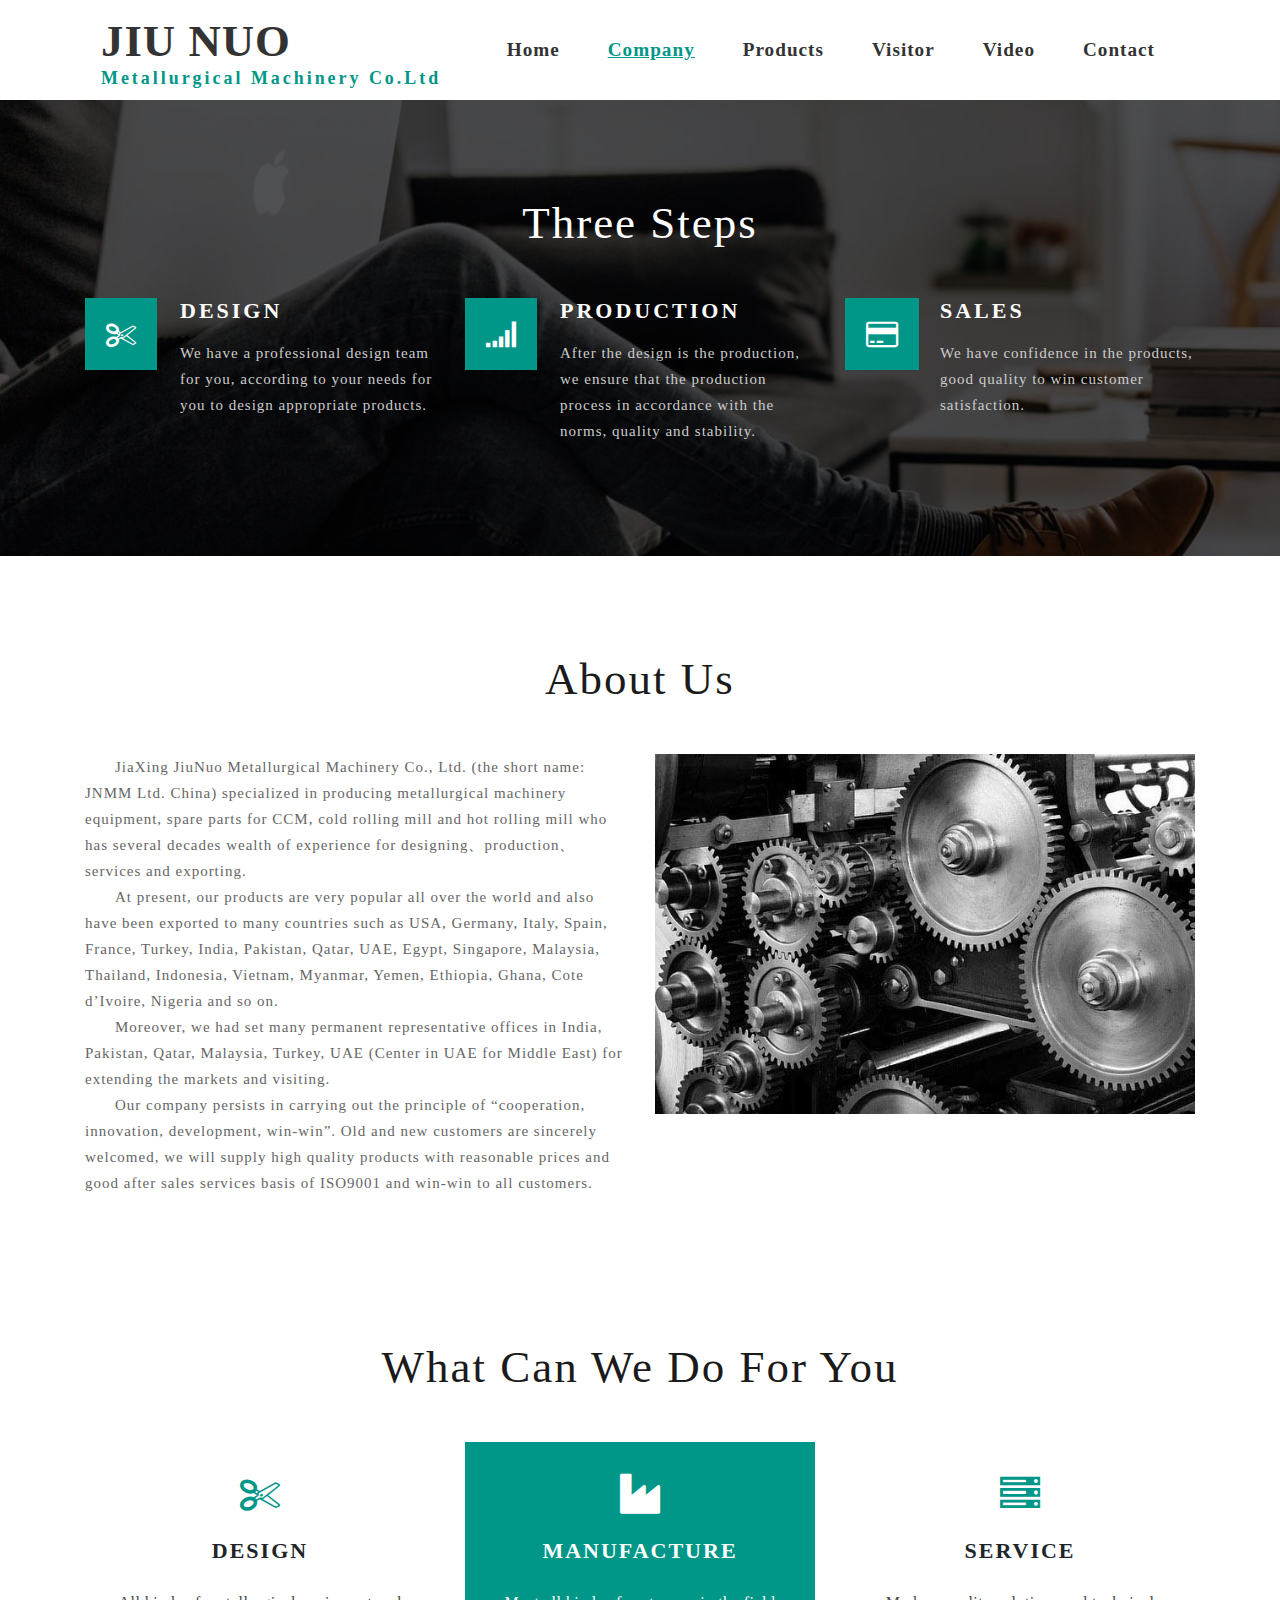
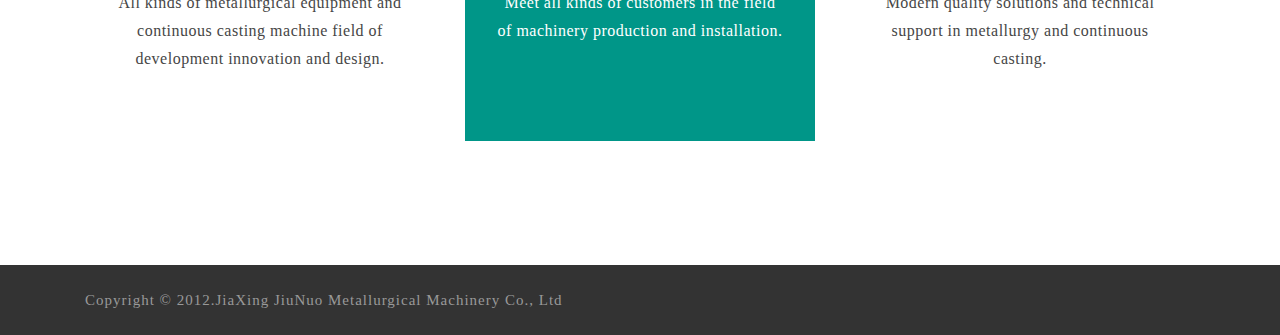
==== commit 5cc0c141: "update menu" ====
--- a/about.html
+++ b/about.html
@@ -63,7 +63,7 @@
 								<a class="nav-link" href="products.html">Products</a>
 							</li>
 							<li class="nav-item">
-									<a class="nav-link" href="visit.html">Foreign Visit</a>
+									<a class="nav-link" href="visit.html">Visitor</a>
 								</li>
 							<li class="nav-item">
 								<a class="nav-link" href="video.html">Video</a>
--- a/css/style.css
+++ b/css/style.css
@@ -69,7 +69,7 @@
 	margin: 0;
 }
 span.display {
-    font-size: 14px;
+    font-size: .4em;
     display: block;
     font-weight: 600;
     color: #009688;
@@ -1419,12 +1419,26 @@
 
 /*-- Responsive Design --*/
 
+@media(min-width: 1440px){
+	li.nav-item{margin:0 2em;}
+	li.nav-item a {
+	font-size: 1.1em;
+}
 @media(max-width: 1440px){
+	li.nav-item{margin:0 2em;}
+	li.nav-item a {
+	font-size: 1.1em;
+}
+li.nav-item{margin:0 2em;} 
 	.portfolio-area li {
 		width: 258px;
 	}
 }
 @media(max-width: 1366px){
+	li.nav-item{margin:0 2em;}
+	li.nav-item a {
+		font-size: 1em;
+	}
 	.portfolio-area li {
 		width: 242px;
 	}
@@ -1439,6 +1453,10 @@
 	}
 }
 @media(max-width: 1280px){
+	li.nav-item{margin:0 2em;}
+	li.nav-item a {
+		font-size: .94em;
+	}
 	.portfolio-area li {
 		width: 226px;
 	}
@@ -1449,7 +1467,7 @@
 		bottom: 12em;
 	}
 	a.navbar-brand {
-		font-size: 2.5em;
+		font-size: 3.4em;
 	}
 	figure.effect-layla ul {
 		padding: 6em 0 0;
@@ -1460,6 +1478,9 @@
 	.main_service  {display: none}
 }
 @media(max-width: 1080px){
+	li.nav-item a {
+		font-size: 1em;
+	}
 	.portfolio-area li {
 		width: 237px;
 	}
@@ -1486,6 +1507,9 @@
 	}
 }
 @media(max-width: 1024px){
+	li.nav-item a {
+		font-size: 1em;
+	}
 	.portfolio-area li {
 		width: 223px;
 	}
@@ -1494,6 +1518,9 @@
 	}
 }
 @media(max-width: 991px){
+	li.nav-item a {
+		font-size: 1em;
+	}
 	.portfolio-area li {
 		width: 215px;
 	}
@@ -1584,11 +1611,17 @@
 	}
 }
 @media(max-width: 900px){
+	li.nav-item a {
+		font-size: 1em;
+	}
 	.portfolio-area li {
 		width: 192px;
 	}
 }
 @media(max-width: 800px){
+	li.nav-item a {
+		font-size: 1em;
+	}
 	.portfolio-area li {
 		width: 230px;
 	}
@@ -1606,6 +1639,9 @@
 	}
 }
 @media(max-width: 768px){
+	li.nav-item a {
+		font-size: 1em;
+	}
 	.portfolio-area li {
 		width: 219px;
 	}
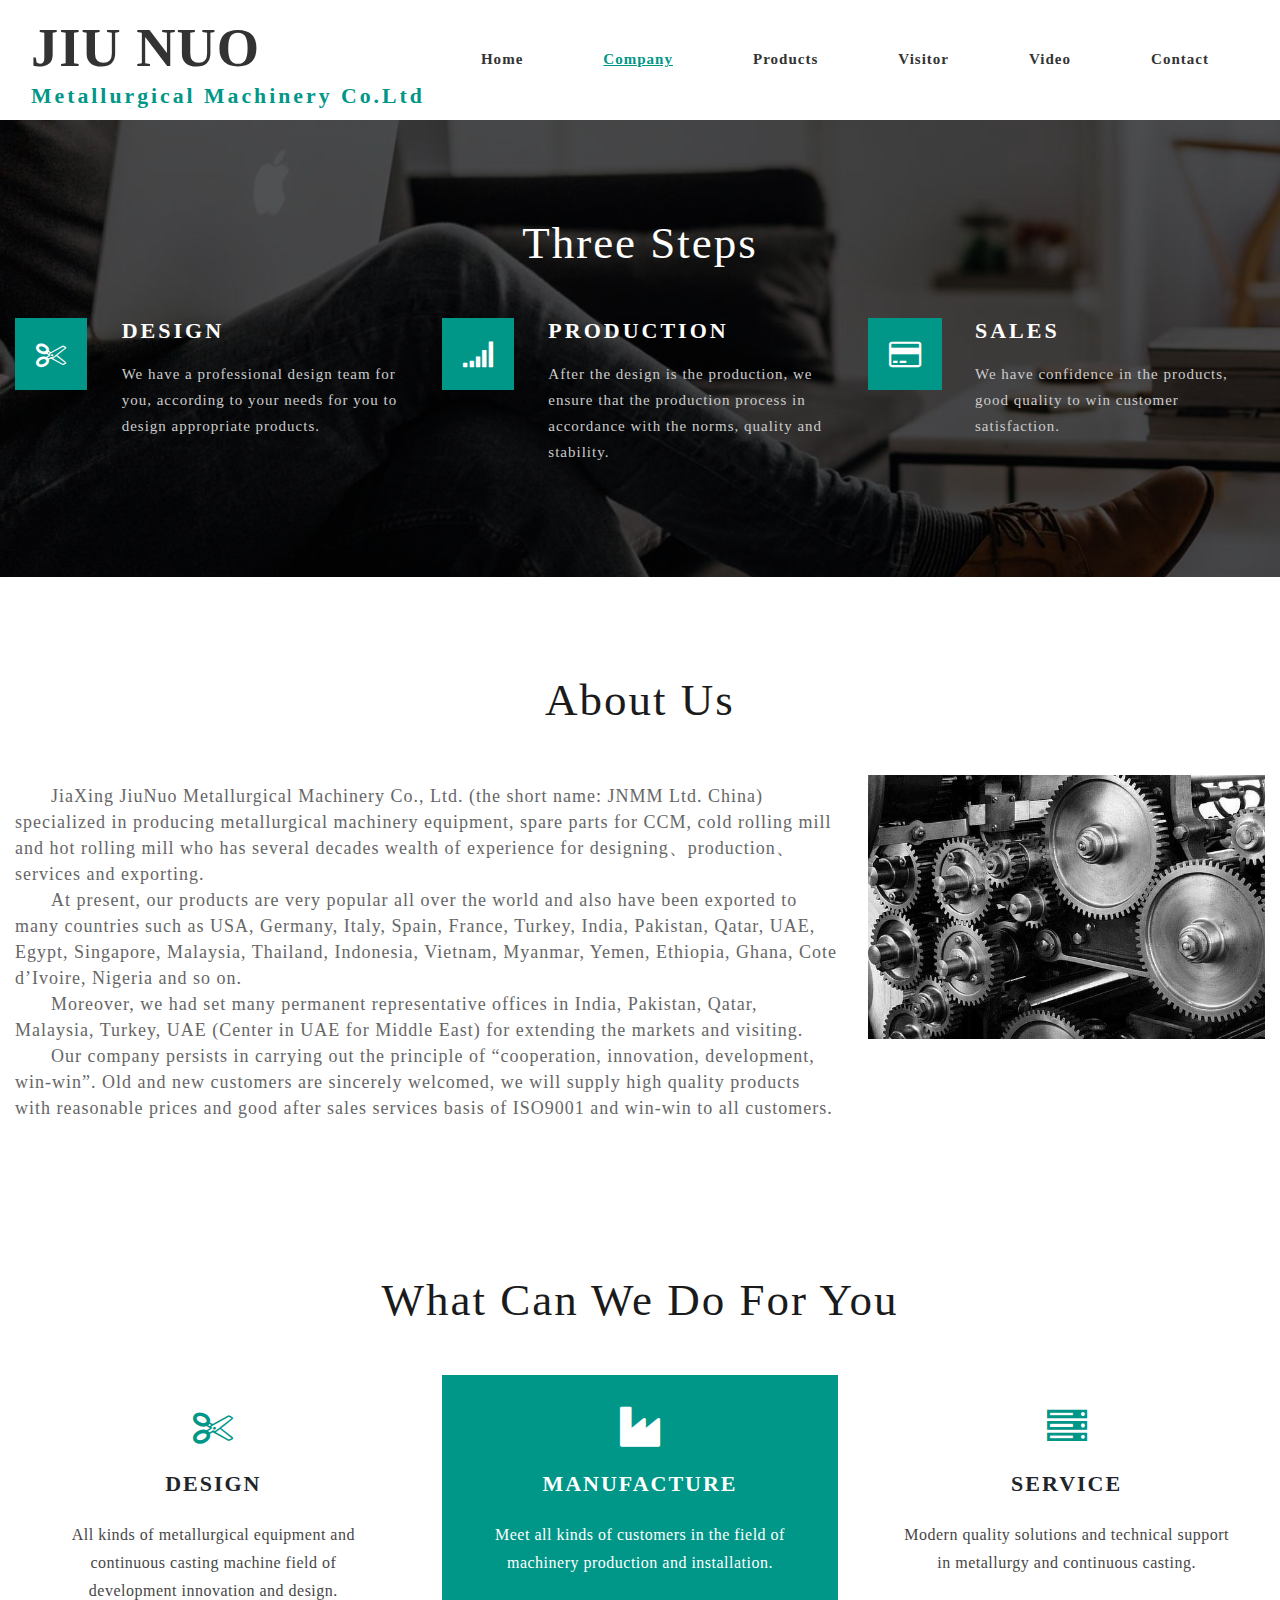
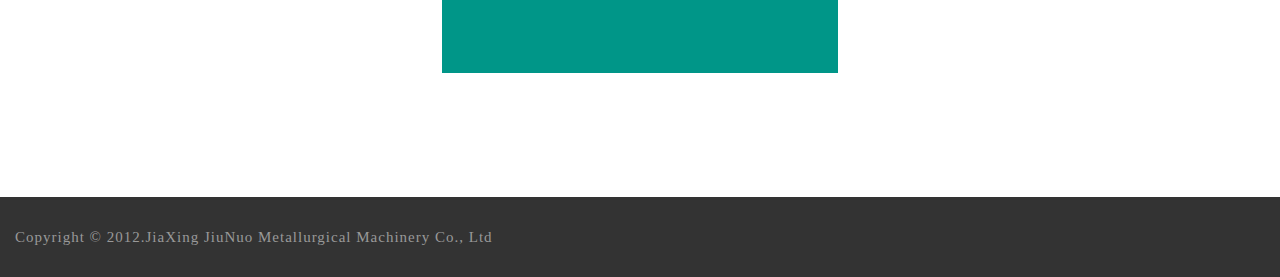
==== commit ebe54254: "new" ====
--- a/about.html
+++ b/about.html
@@ -131,13 +131,13 @@
 			<h3 class="heading text-center text-capitalize mb-5">About Us</h3>
 			<div class="row top-grids">
 				 
-				<div class="col-lg-6 my-lg-0 my-5">
+				<div class="col-lg-8 my-lg-2 my-7">
 					<p style="text-indent:2em;">JiaXing JiuNuo Metallurgical Machinery Co., Ltd. (the short name: JNMM Ltd. China) specialized in producing metallurgical machinery equipment, spare parts for CCM, cold rolling mill and hot rolling mill who has several decades wealth of experience for designing、production、services and exporting.
 					<p style="text-indent:2em;">At present, our products are very popular all over the world and also have been exported to many countries such as USA, Germany, Italy, Spain, France, Turkey, India, Pakistan, Qatar, UAE, Egypt, Singapore, Malaysia, Thailand, Indonesia, Vietnam, Myanmar, Yemen, Ethiopia, Ghana, Cote d’Ivoire, Nigeria and so on. </p>
 					<p style="text-indent:2em;">Moreover, we had set many permanent representative offices in India, Pakistan, Qatar, Malaysia, Turkey, UAE (Center in UAE for Middle East) for extending the markets and visiting. </p>
 					<p style="text-indent:2em;">Our company persists in carrying out the principle of “cooperation, innovation, development, win-win”. Old and new customers are sincerely welcomed, we will supply high quality products with reasonable prices and good after sales services basis of ISO9001 and win-win to all customers.</p>
 				</div>
-				<div class="col-lg-6 col-sm-6">
+				<div class="col-lg-4 col-sm-6">
 					<img src="images/img1.jpg" alt="" class="img-fluid">
 				</div>
 			</div>
--- a/css/style.css
+++ b/css/style.css
@@ -436,8 +436,7 @@
 	padding:0;
 }
 /*-- layla --*/
-.agileits_grid  {
-}
+ 
 .agileits_grid figure {
 	position: relative;
     overflow: hidden;
@@ -668,7 +667,7 @@
 
 /*-- About top --*/
 .about-top p{
-    font-size: 15px;
+    font-size: 18px;
     letter-spacing: 1px;
     color: #666;
     line-height: 26px;
@@ -784,7 +783,7 @@
     overflow: hidden;
     width: 290px;
 	margin: 18px;
-	height: 250px
+	height: 260px
 }
 .portfolio-area li .pName {width: 100%;overflow: hidden;text-overflow: ellipsis;white-space: nowrap;}
 
@@ -802,6 +801,7 @@
 }
 
 .portfolio-item2 .image-zoom img {height: 224px}
+ 
 
 /* //gallery */
 
@@ -973,7 +973,7 @@
 .odometer.odometer-auto-theme .odometer-digit .odometer-value,
 .odometer.odometer-theme-car .odometer-digit .odometer-value {
 	display: block;
-	-webkit-transform: translateZ(0);
+ 
 }
 
 .odometer.odometer-auto-theme .odometer-digit .odometer-value.odometer-last-value,
@@ -1423,6 +1423,7 @@
 	li.nav-item{margin:0 2em;}
 	li.nav-item a {
 	font-size: 1.1em;
+	}
 }
 @media(max-width: 1440px){
 	li.nav-item{margin:0 2em;}
@@ -1994,7 +1995,8 @@
 }  
 p {
     line-height: 2rem;
-    font-size: 0.875rem;
+	font-size: 0.9rem;
+	
 }
 p:last-child {
     margin-bottom: 0px;
@@ -2284,9 +2286,7 @@
 /*==================================================================
             Feature section Style
 ====================================================================*/
-
-.main_feature{}
-.main_feature .single_feature{}
+ 
 .main_feature .single_feature:hover .single_feature_icon{
     border-color:#e74c3c;
     transform: rotate(45deg);
@@ -2317,9 +2317,7 @@
 /*==================================================================
             History section Style
 ====================================================================*/
-.main_history{
-
-}
+ 
 .main_history .single_history_content .head_title h2{
     border-left:6px solid #e74c3c;
     padding-left: 30px;
@@ -2453,8 +2451,9 @@
 
 .ptMenus{flex:1}
 .productBox {font-size:0;flex:1;margin:0 0 0 20px;}
-.productBox .ptitems {font-size: 12px;display: inline-block;width:22%; margin: 0 11px;overflow: hidden;}
-.productBox .ptitems img {height: 200px;transition:all 1s;-webkit-transition:all 1s;}
-.productBox .ptitems a:hover img {transform: translateX(30deg)}
-
-
+.productBox p , .portfolio-item2 p {text-align: center;overflow: hidden;text-overflow: ellipsis;white-space: nowrap;width:100%;color: #585858;
+    font: 1rem/40px arial,sans-serif;}
+.productBox .ptitems , .portfolio-item2{font-size: 12px;display: inline-block; margin: 0 11px 10px;overflow: hidden;}
+.productBox .ptitems img , .portfolio-item2 img {height: 200px;transition: all .8s linear;-webkit-transition: all .8s linear;-ms-transition: all .8s linear;-moz-transition: all .8s linear;}
+.productBox .ptitems a , .portfolio-item2 a {display: block;overflow: hidden;    border-radius: 4px;border: 1px solid #67b5ae;}
+.productBox .ptitems a:hover img ,.portfolio-item2 a:hover img {transform: scale(1.3);-webkit-transform: scale(1.3);-ms-transform: scale(1.3);-moz-transform: scale(1.3)}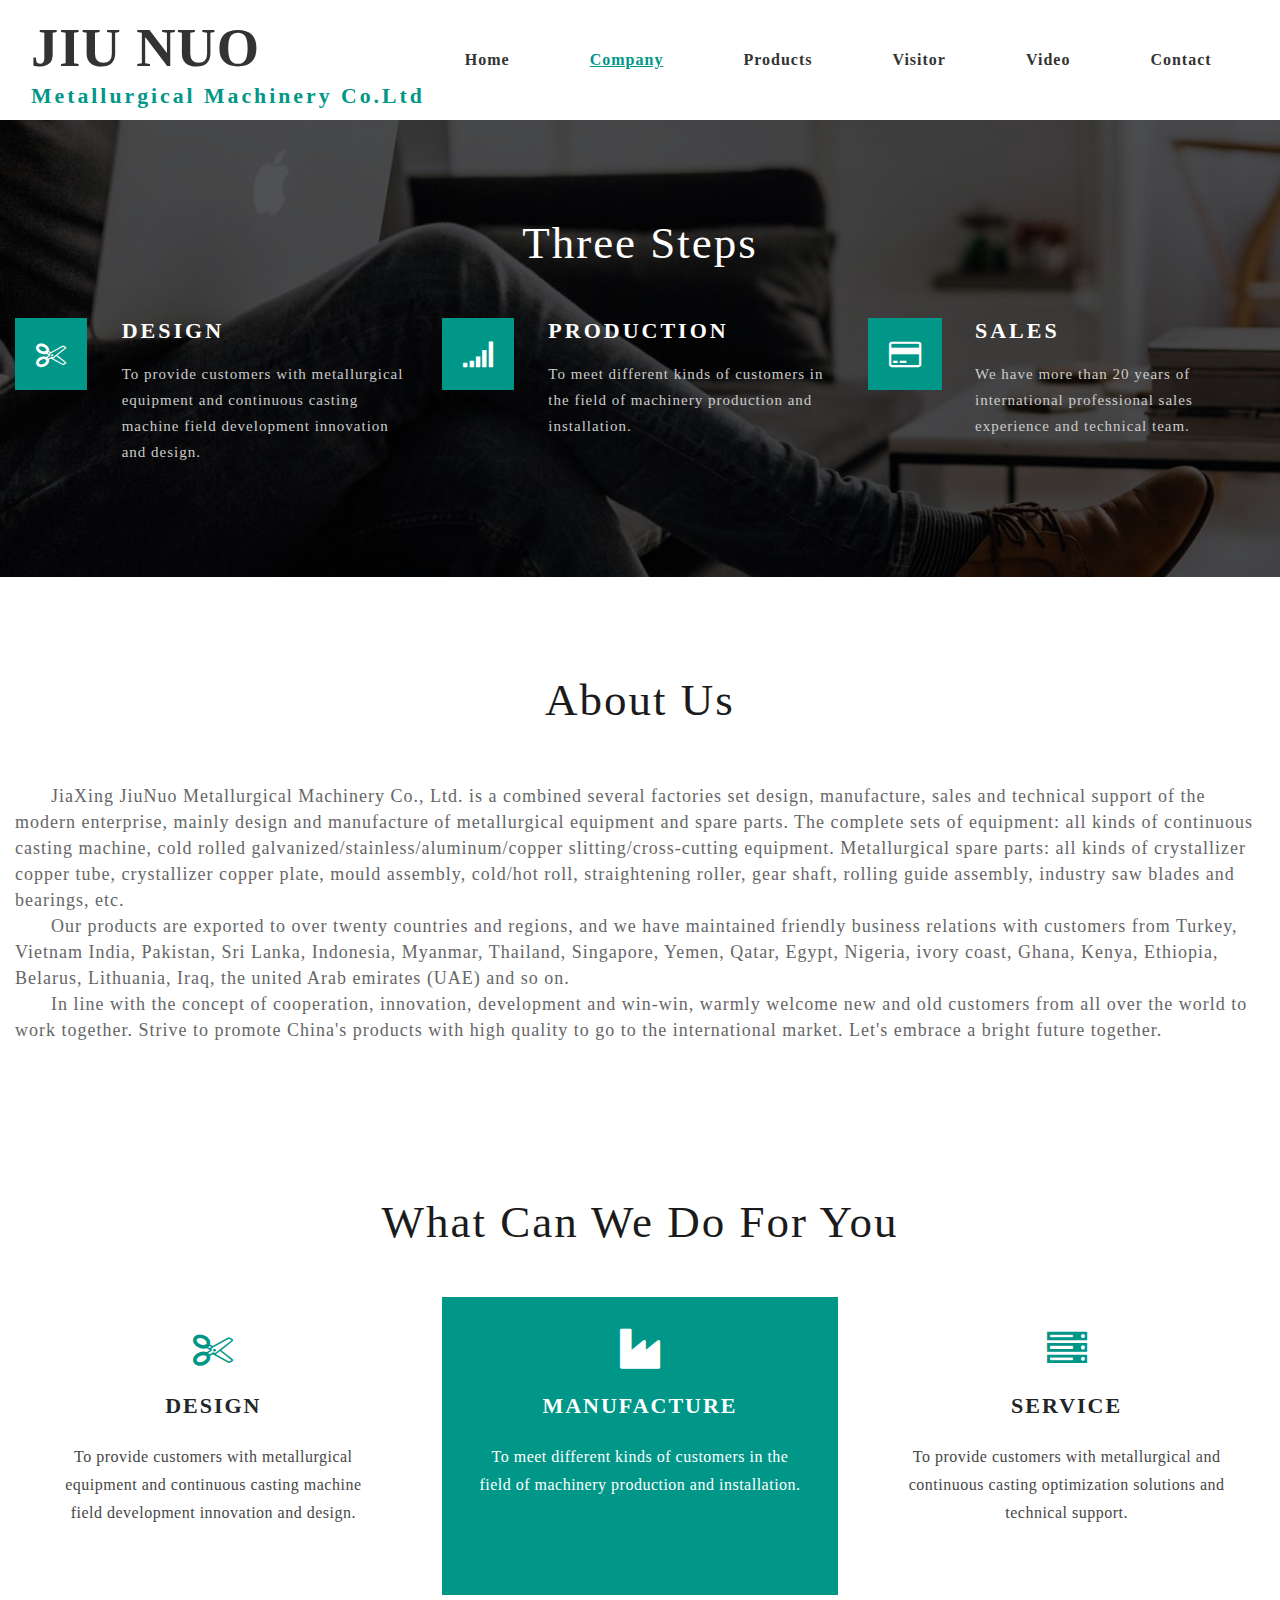
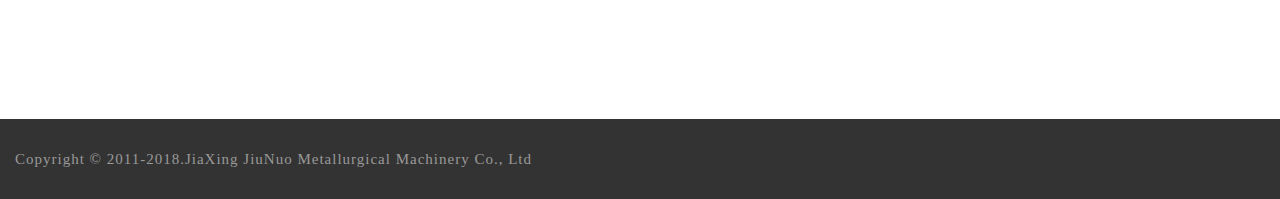
==== commit 8454677f: "new" ====
--- a/about.html
+++ b/about.html
@@ -92,7 +92,7 @@
 							</div>
 							<div class="col-lg-9">
 								<h4 class="text-uppercase mb-3">Design</h4>
-								<p class="mb-3">We have a professional design team for you, according to your needs for you to design appropriate products.</p> 
+								<p class="mb-3">To provide customers with metallurgical equipment and continuous casting machine field development innovation and design.</p> 
 							</div>
 						</div>
 					</div>
@@ -103,7 +103,7 @@
 							</div>
 							<div class="col-lg-9">
 								<h4 class="text-uppercase mb-3">Production</h4>
-								<p class="mb-3">After the design is the production, we ensure that the production process in accordance with the norms, quality and stability.</p> 
+								<p class="mb-3">To meet different kinds of customers in the field of machinery production and installation.</p> 
 							</div>
 						</div>
 					</div>
@@ -114,7 +114,7 @@
 							</div>
 							<div class="col-lg-9">
 								<h4 class="text-uppercase mb-3">Sales</h4>
-								<p class="mb-3">We have confidence in the products, good quality to win customer satisfaction.</p> 
+								<p class="mb-3">We have more than 20 years of international professional sales experience and technical team.</p> 
 							</div>
 						</div>
 					</div>
@@ -131,15 +131,13 @@
 			<h3 class="heading text-center text-capitalize mb-5">About Us</h3>
 			<div class="row top-grids">
 				 
-				<div class="col-lg-8 my-lg-2 my-7">
-					<p style="text-indent:2em;">JiaXing JiuNuo Metallurgical Machinery Co., Ltd. (the short name: JNMM Ltd. China) specialized in producing metallurgical machinery equipment, spare parts for CCM, cold rolling mill and hot rolling mill who has several decades wealth of experience for designing、production、services and exporting.
-					<p style="text-indent:2em;">At present, our products are very popular all over the world and also have been exported to many countries such as USA, Germany, Italy, Spain, France, Turkey, India, Pakistan, Qatar, UAE, Egypt, Singapore, Malaysia, Thailand, Indonesia, Vietnam, Myanmar, Yemen, Ethiopia, Ghana, Cote d’Ivoire, Nigeria and so on. </p>
-					<p style="text-indent:2em;">Moreover, we had set many permanent representative offices in India, Pakistan, Qatar, Malaysia, Turkey, UAE (Center in UAE for Middle East) for extending the markets and visiting. </p>
-					<p style="text-indent:2em;">Our company persists in carrying out the principle of “cooperation, innovation, development, win-win”. Old and new customers are sincerely welcomed, we will supply high quality products with reasonable prices and good after sales services basis of ISO9001 and win-win to all customers.</p>
-				</div>
-				<div class="col-lg-4 col-sm-6">
-					<img src="images/img1.jpg" alt="" class="img-fluid">
-				</div>
+				<div class="col-lg-12 my-lg-2 my-7">
+					<p style="text-indent:2em;">JiaXing JiuNuo Metallurgical Machinery Co., Ltd. is a combined several factories set design, manufacture, sales and technical support of the modern enterprise, mainly design and manufacture of metallurgical equipment and spare parts. The complete sets of equipment: all kinds of continuous casting machine, cold rolled galvanized/stainless/aluminum/copper slitting/cross-cutting equipment. Metallurgical spare parts: all kinds of crystallizer copper tube, crystallizer copper plate, mould assembly, cold/hot roll, straightening roller, gear shaft, rolling guide assembly, industry saw blades and bearings, etc.
+					<p style="text-indent:2em;">Our products are exported to over twenty countries and regions, and we have maintained friendly business relations with customers from Turkey, Vietnam India, Pakistan, Sri Lanka, Indonesia, Myanmar, Thailand, Singapore, Yemen, Qatar, Egypt, Nigeria, ivory coast, Ghana, Kenya, Ethiopia, Belarus, Lithuania, Iraq, the united Arab emirates (UAE) and so on.</p>
+					<p style="text-indent:2em;">In line with the concept of cooperation, innovation, development and win-win, warmly welcome new and old customers from all over the world to work together. Strive to promote China's products with high quality to go to the international market. Let's embrace a bright future together. </p>
+					 
+				</div>
+				 
 			</div>
 		</div>
 	</section>
@@ -155,7 +153,7 @@
 					<div class="serv_grid1">
 						<i class="fas mb-4 fa-cut"></i>
 						<h4 class="text-uppercase">Design</h4>
-						<p class="mt-4 mb-5">All kinds of metallurgical equipment and continuous casting machine field of development innovation and design.
+						<p class="mt-4 mb-5">To provide customers with metallurgical equipment and continuous casting machine field development innovation and design.
 							</p>
 						 
 					</div>
@@ -164,7 +162,7 @@
 					<div class="serv_grid1 service_grid_active">
 						<i class="fas mb-4 fa-industry"></i>
 						<h4 class="text-uppercase">Manufacture</h4>
-						<p class="mt-4 mb-5">Meet all kinds of customers in the field of machinery production and installation.
+						<p class="mt-4 mb-5">To meet different kinds of customers in the field of machinery production and installation.
 							</p>
 						 
 					</div>
@@ -173,7 +171,7 @@
 					<div class="serv_grid1">
 						<i class="fas mb-4 fa-server"></i>
 						<h4 class="text-uppercase">Service</h4>
-						<p class="mt-4 mb-5">Modern quality solutions and technical support in metallurgy and continuous casting.
+						<p class="mt-4 mb-5">To provide customers with metallurgical and continuous casting optimization solutions and technical support.
 							</p>
 						 
 					</div>
@@ -190,7 +188,7 @@
 	<div class="container">
 		<div class="copyrightgrids row">
 			<div class="col-lg-9 col-12">
-				<p>Copyright &copy; 2012.JiaXing JiuNuo Metallurgical Machinery Co., Ltd </p>
+				<p>Copyright &copy; 2011-2018.JiaXing JiuNuo Metallurgical Machinery Co., Ltd </p>
 			</div>
 			 
 		</div>
--- a/css/style.css
+++ b/css/style.css
@@ -167,34 +167,34 @@
 /*--/slider--*/
 
 .carousel-item {
-	background: -webkit-linear-gradient(rgba(23, 22, 23, 0.2), rgba(23, 22, 23, 0.5)), url(../images/banner.jpg) no-repeat;
-	background: -moz-linear-gradient(rgba(23, 22, 23, 0.2), rgba(23, 22, 23, 0.5)), url(../images/banner.jpg) no-repeat;
-	background: -ms-linear-gradient(rgba(23, 22, 23, 0.2), rgba(23, 22, 23, 0.5)), url(../images/banner.jpg) no-repeat;
-	background: linear-gradient(rgba(23, 22, 23, 0.2), rgba(23, 22, 23, 0.5)), url(../images/banner.jpg) no-repeat;
+	background: -webkit-linear-gradient(rgba(23, 22, 23, 0.2), rgba(23, 22, 23, 0.5)), url(../images/ban1.jpg) no-repeat;
+	background: -moz-linear-gradient(rgba(23, 22, 23, 0.2), rgba(23, 22, 23, 0.5)), url(../images/ban1.jpg) no-repeat;
+	background: -ms-linear-gradient(rgba(23, 22, 23, 0.2), rgba(23, 22, 23, 0.5)), url(../images/ban1.jpg) no-repeat;
+	background: linear-gradient(rgba(23, 22, 23, 0.2), rgba(23, 22, 23, 0.5)), url(../images/ban1.jpg) no-repeat;
 	background-size: cover;
 }
 
 .carousel-item.item2 {
-	background: -webkit-linear-gradient(rgba(23, 22, 23, 0.2), rgba(23, 22, 23, 0.5)), url(../images/banner1.jpg) no-repeat;
-	background: -moz-linear-gradient(rgba(23, 22, 23, 0.2), rgba(23, 22, 23, 0.5)), url(../images/banner1.jpg) no-repeat;
-	background: -ms-linear-gradient(rgba(23, 22, 23, 0.2), rgba(23, 22, 23, 0.5)), url(../images/banner1.jpg) no-repeat;
-	background: linear-gradient(rgba(23, 22, 23, 0.2), rgba(23, 22, 23, 0.5)), url(../images/banner1.jpg) no-repeat;
+	background: -webkit-linear-gradient(rgba(23, 22, 23, 0.2), rgba(23, 22, 23, 0.5)), url(../images/ban2.jpg) no-repeat;
+	background: -moz-linear-gradient(rgba(23, 22, 23, 0.2), rgba(23, 22, 23, 0.5)), url(../images/ban2.jpg) no-repeat;
+	background: -ms-linear-gradient(rgba(23, 22, 23, 0.2), rgba(23, 22, 23, 0.5)), url(../images/ban2.jpg) no-repeat;
+	background: linear-gradient(rgba(23, 22, 23, 0.2), rgba(23, 22, 23, 0.5)), url(../images/ban2.jpg) no-repeat;
 	background-size: cover;
 }
 
 .carousel-item.item3 {
-	background: -webkit-linear-gradient(rgba(23, 22, 23, 0.2), rgba(23, 22, 23, 0.5)), url(../images/banner2.jpg) no-repeat;
-	background: -moz-linear-gradient(rgba(23, 22, 23, 0.2), rgba(23, 22, 23, 0.5)), url(../images/banner2.jpg) no-repeat;
-	background: -ms-linear-gradient(rgba(23, 22, 23, 0.2), rgba(23, 22, 23, 0.5)), url(../images/banner2.jpg) no-repeat;
-	background: linear-gradient(rgba(23, 22, 23, 0.2), rgba(23, 22, 23, 0.5)), url(../images/banner2.jpg) no-repeat;
+	background: -webkit-linear-gradient(rgba(23, 22, 23, 0.2), rgba(23, 22, 23, 0.5)), url(../images/ban3.jpg) no-repeat;
+	background: -moz-linear-gradient(rgba(23, 22, 23, 0.2), rgba(23, 22, 23, 0.5)), url(../images/ban3.jpg) no-repeat;
+	background: -ms-linear-gradient(rgba(23, 22, 23, 0.2), rgba(23, 22, 23, 0.5)), url(../images/ban3.jpg) no-repeat;
+	background: linear-gradient(rgba(23, 22, 23, 0.2), rgba(23, 22, 23, 0.5)), url(../images/ban3.jpg) no-repeat;
 	background-size: cover;
 }
 
 .carousel-item.item4 {
-	background: -webkit-linear-gradient(rgba(23, 22, 23, 0.2), rgba(23, 22, 23, 0.5)), url(../images/banner3.jpg) no-repeat;
-	background: -moz-linear-gradient(rgba(23, 22, 23, 0.2), rgba(23, 22, 23, 0.5)), url(../images/banner3.jpg) no-repeat;
-	background: -ms-linear-gradient(rgba(23, 22, 23, 0.2), rgba(23, 22, 23, 0.5)), url(../images/banner3.jpg) no-repeat;
-	background: linear-gradient(rgba(23, 22, 23, 0.2), rgba(23, 22, 23, 0.5)), url(../images/banner3.jpg) no-repeat;
+	background: -webkit-linear-gradient(rgba(23, 22, 23, 0.2), rgba(23, 22, 23, 0.5)), url(../images/ban6.jpg) no-repeat;
+	background: -moz-linear-gradient(rgba(23, 22, 23, 0.2), rgba(23, 22, 23, 0.5)), url(../images/ban6.jpg) no-repeat;
+	background: -ms-linear-gradient(rgba(23, 22, 23, 0.2), rgba(23, 22, 23, 0.5)), url(../images/ban6.jpg) no-repeat;
+	background: linear-gradient(rgba(23, 22, 23, 0.2), rgba(23, 22, 23, 0.5)), url(../images/ban6.jpg) no-repeat;
 	background-size: cover;
 }
 
@@ -1456,10 +1456,10 @@
 @media(max-width: 1280px){
 	li.nav-item{margin:0 2em;}
 	li.nav-item a {
-		font-size: .94em;
+		font-size: 1em;
 	}
 	.portfolio-area li {
-		width: 226px;
+		width: 240px;
 	}
 	.carousel-caption h2, .carousel-caption h3 {
 		font-size: 3em;
@@ -1474,7 +1474,7 @@
 		padding: 6em 0 0;
 	}
 	.carousel-item {
-		height: 40em;
+		height: 27em;
 	}
 	.main_service  {display: none}
 }
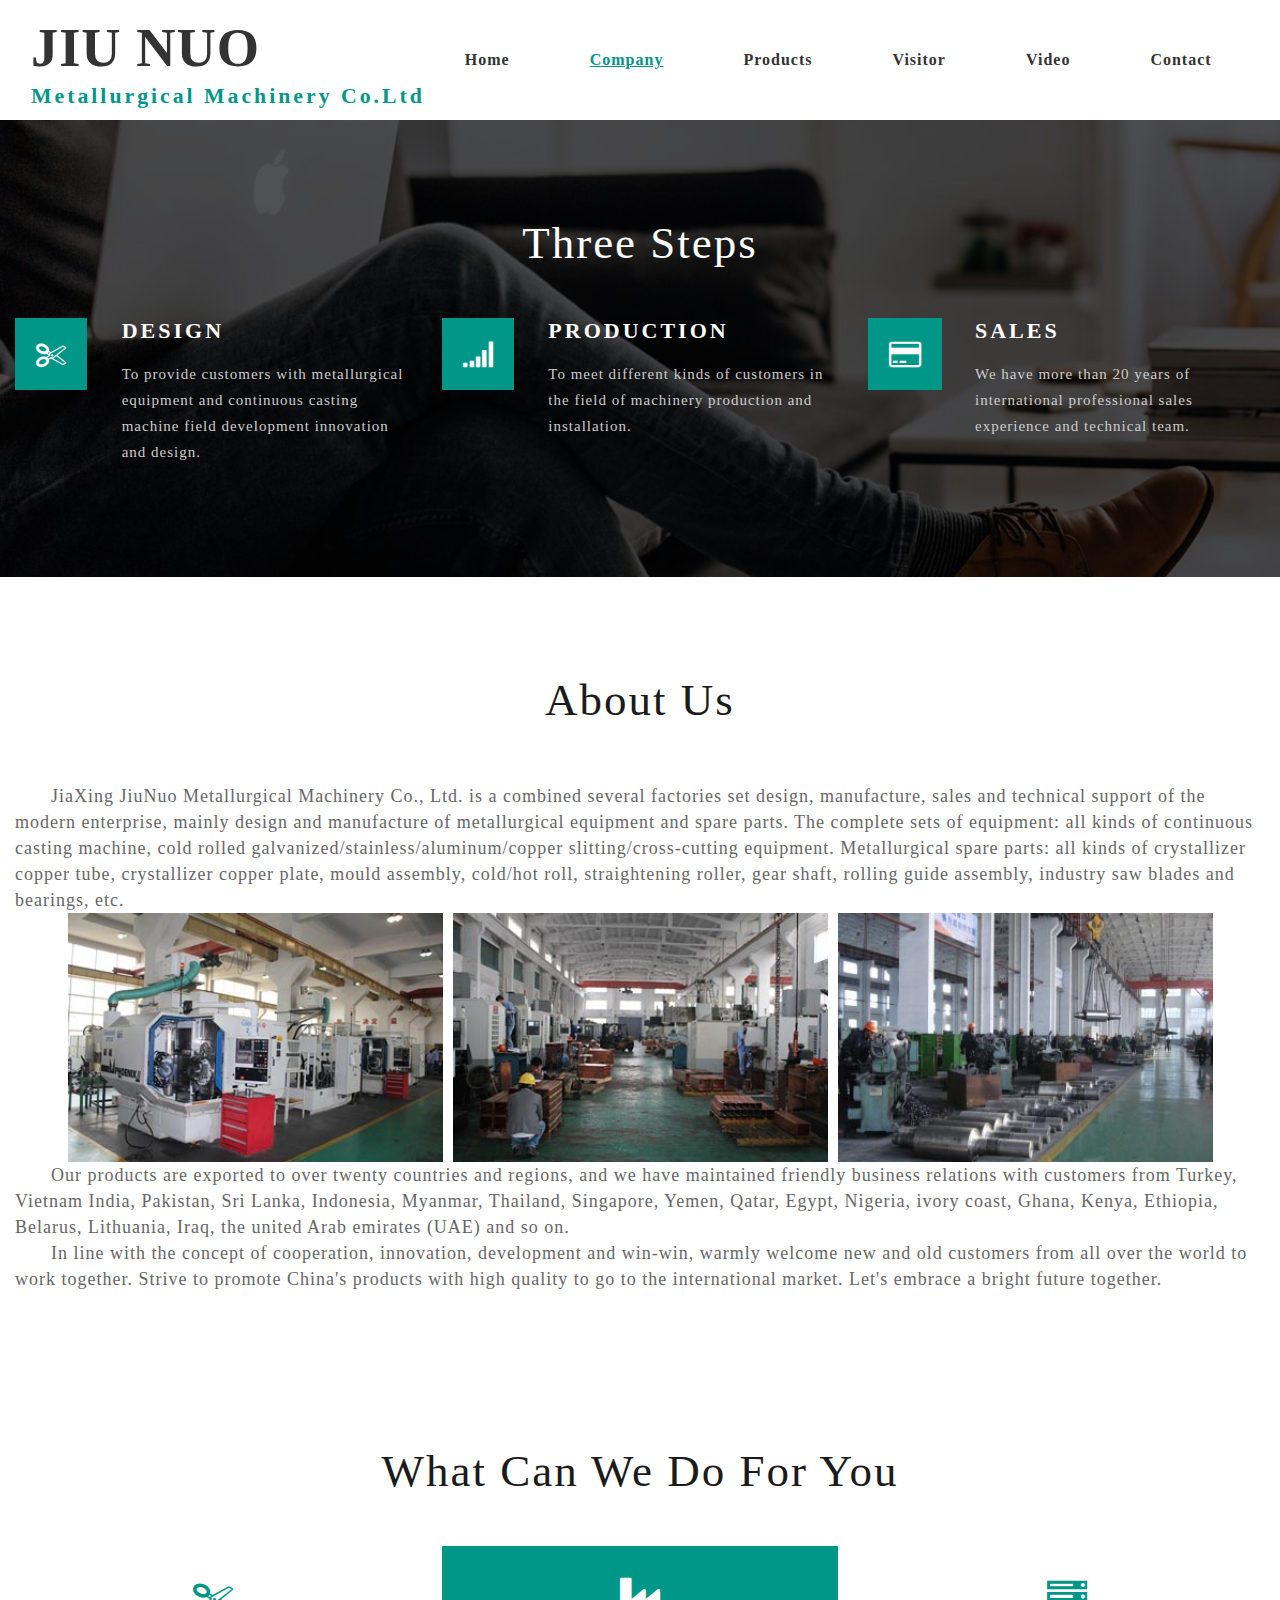
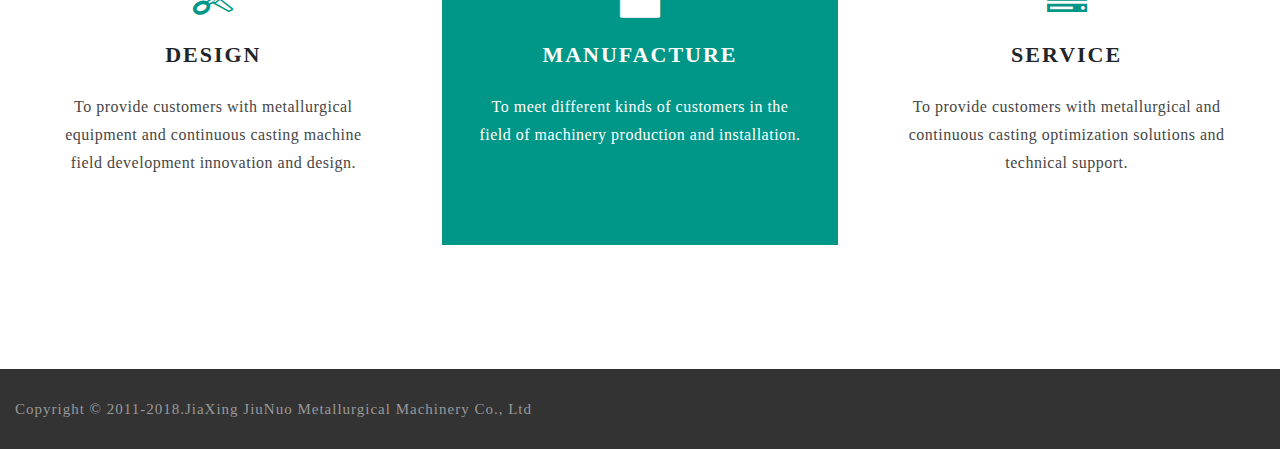
==== commit 9705f49c: "new" ====
--- a/about.html
+++ b/about.html
@@ -132,7 +132,8 @@
 			<div class="row top-grids">
 				 
 				<div class="col-lg-12 my-lg-2 my-7">
-					<p style="text-indent:2em;">JiaXing JiuNuo Metallurgical Machinery Co., Ltd. is a combined several factories set design, manufacture, sales and technical support of the modern enterprise, mainly design and manufacture of metallurgical equipment and spare parts. The complete sets of equipment: all kinds of continuous casting machine, cold rolled galvanized/stainless/aluminum/copper slitting/cross-cutting equipment. Metallurgical spare parts: all kinds of crystallizer copper tube, crystallizer copper plate, mould assembly, cold/hot roll, straightening roller, gear shaft, rolling guide assembly, industry saw blades and bearings, etc.
+					<p style="text-indent:2em;">JiaXing JiuNuo Metallurgical Machinery Co., Ltd. is a combined several factories set design, manufacture, sales and technical support of the modern enterprise, mainly design and manufacture of metallurgical equipment and spare parts. The complete sets of equipment: all kinds of continuous casting machine, cold rolled galvanized/stainless/aluminum/copper slitting/cross-cutting equipment. Metallurgical spare parts: all kinds of crystallizer copper tube, crystallizer copper plate, mould assembly, cold/hot roll, straightening roller, gear shaft, rolling guide assembly, industry saw blades and bearings, etc.</p>
+					<div style="text-align:center;"><img src="images/p1.jpg" style="width:30%"/><img src="images/p2.jpg" style="width:30%;margin:0 10px; "/><img src="images/p3.jpg" style="width:30%; "/></div>
 					<p style="text-indent:2em;">Our products are exported to over twenty countries and regions, and we have maintained friendly business relations with customers from Turkey, Vietnam India, Pakistan, Sri Lanka, Indonesia, Myanmar, Thailand, Singapore, Yemen, Qatar, Egypt, Nigeria, ivory coast, Ghana, Kenya, Ethiopia, Belarus, Lithuania, Iraq, the united Arab emirates (UAE) and so on.</p>
 					<p style="text-indent:2em;">In line with the concept of cooperation, innovation, development and win-win, warmly welcome new and old customers from all over the world to work together. Strive to promote China's products with high quality to go to the international market. Let's embrace a bright future together. </p>
 					 
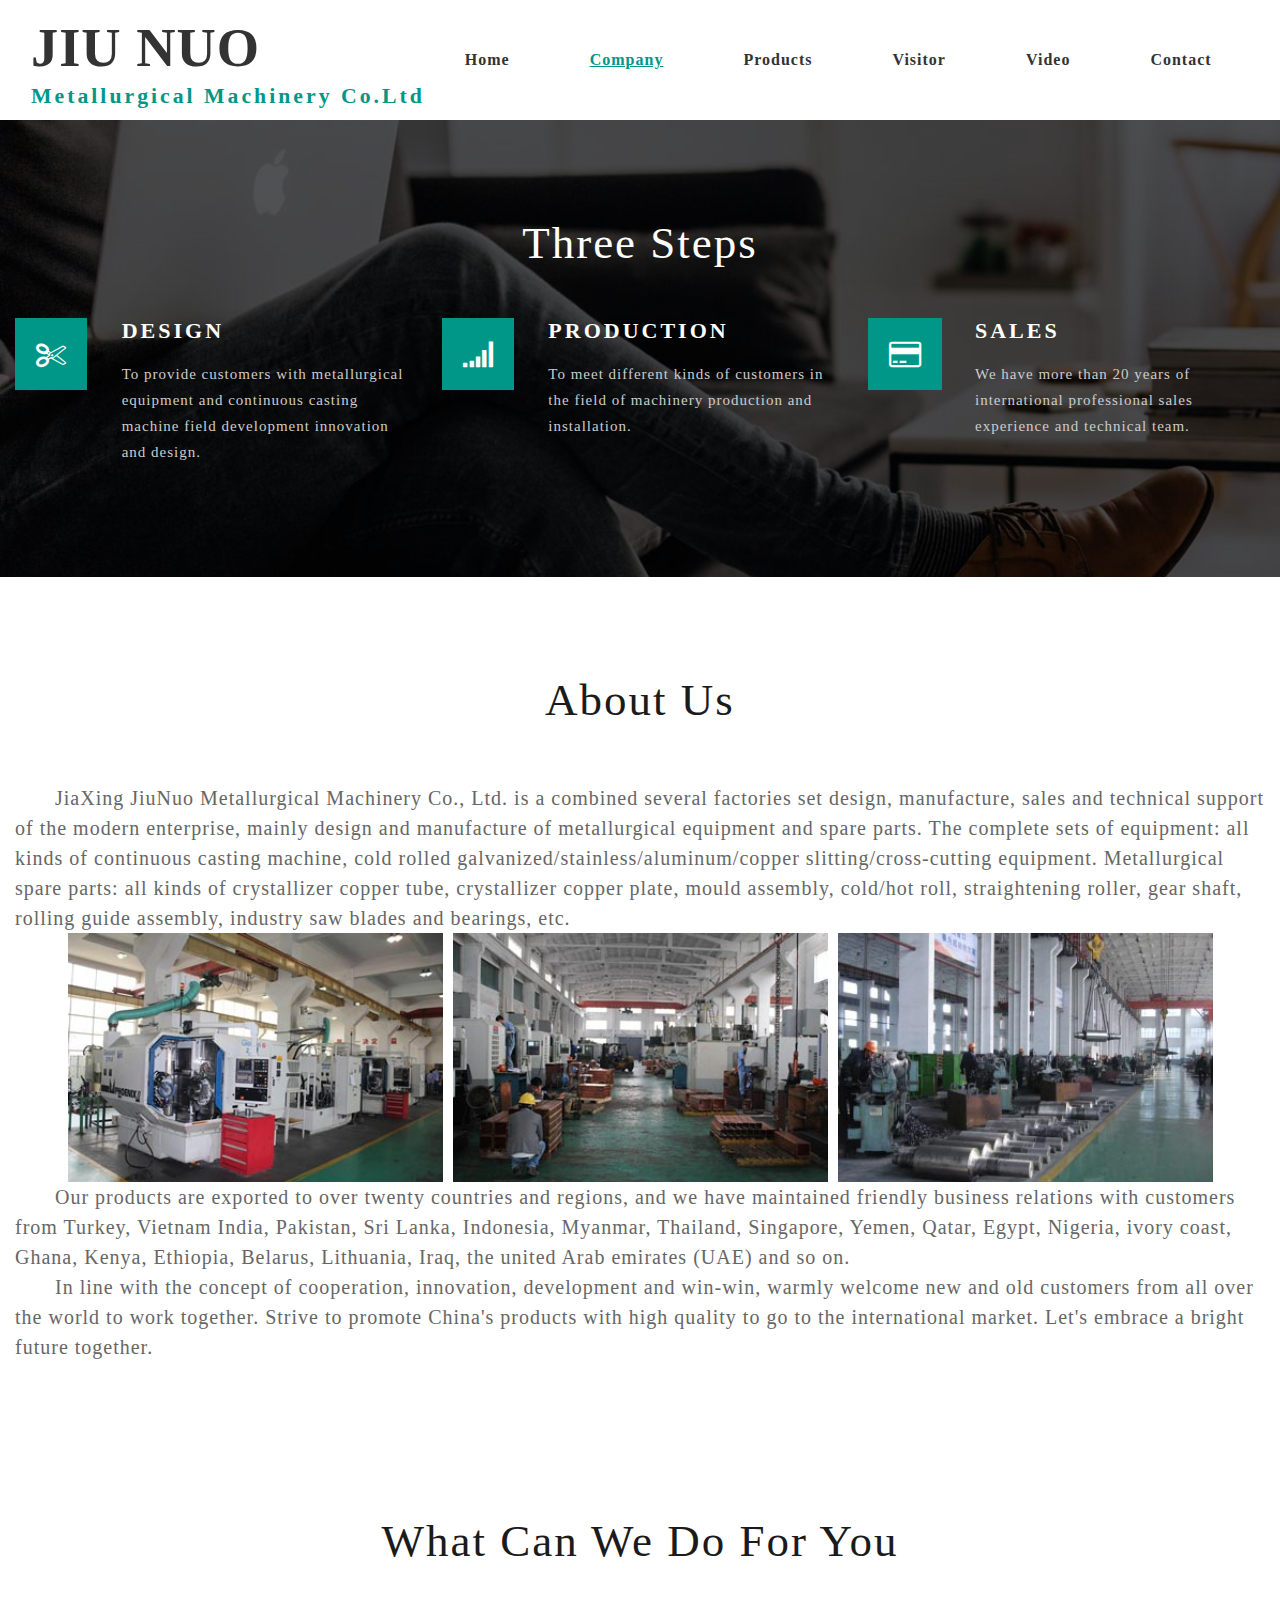
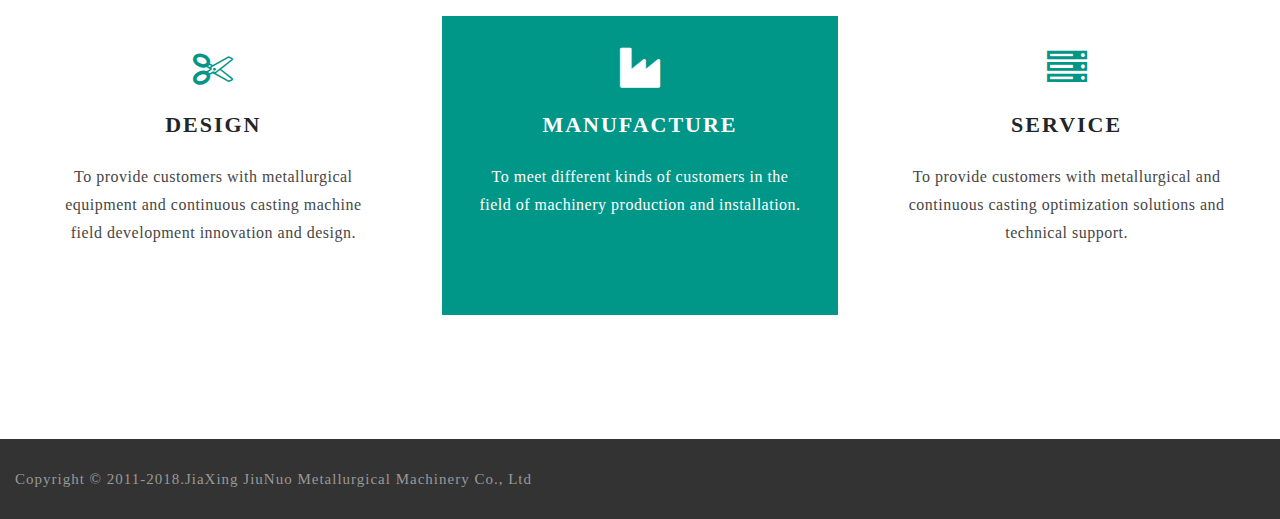
==== commit 93938535: "new" ====
--- a/about.html
+++ b/about.html
@@ -132,10 +132,10 @@
 			<div class="row top-grids">
 				 
 				<div class="col-lg-12 my-lg-2 my-7">
-					<p style="text-indent:2em;">JiaXing JiuNuo Metallurgical Machinery Co., Ltd. is a combined several factories set design, manufacture, sales and technical support of the modern enterprise, mainly design and manufacture of metallurgical equipment and spare parts. The complete sets of equipment: all kinds of continuous casting machine, cold rolled galvanized/stainless/aluminum/copper slitting/cross-cutting equipment. Metallurgical spare parts: all kinds of crystallizer copper tube, crystallizer copper plate, mould assembly, cold/hot roll, straightening roller, gear shaft, rolling guide assembly, industry saw blades and bearings, etc.</p>
+					<p >JiaXing JiuNuo Metallurgical Machinery Co., Ltd. is a combined several factories set design, manufacture, sales and technical support of the modern enterprise, mainly design and manufacture of metallurgical equipment and spare parts. The complete sets of equipment: all kinds of continuous casting machine, cold rolled galvanized/stainless/aluminum/copper slitting/cross-cutting equipment. Metallurgical spare parts: all kinds of crystallizer copper tube, crystallizer copper plate, mould assembly, cold/hot roll, straightening roller, gear shaft, rolling guide assembly, industry saw blades and bearings, etc.</p>
 					<div style="text-align:center;"><img src="images/p1.jpg" style="width:30%"/><img src="images/p2.jpg" style="width:30%;margin:0 10px; "/><img src="images/p3.jpg" style="width:30%; "/></div>
-					<p style="text-indent:2em;">Our products are exported to over twenty countries and regions, and we have maintained friendly business relations with customers from Turkey, Vietnam India, Pakistan, Sri Lanka, Indonesia, Myanmar, Thailand, Singapore, Yemen, Qatar, Egypt, Nigeria, ivory coast, Ghana, Kenya, Ethiopia, Belarus, Lithuania, Iraq, the united Arab emirates (UAE) and so on.</p>
-					<p style="text-indent:2em;">In line with the concept of cooperation, innovation, development and win-win, warmly welcome new and old customers from all over the world to work together. Strive to promote China's products with high quality to go to the international market. Let's embrace a bright future together. </p>
+					<p >Our products are exported to over twenty countries and regions, and we have maintained friendly business relations with customers from Turkey, Vietnam India, Pakistan, Sri Lanka, Indonesia, Myanmar, Thailand, Singapore, Yemen, Qatar, Egypt, Nigeria, ivory coast, Ghana, Kenya, Ethiopia, Belarus, Lithuania, Iraq, the united Arab emirates (UAE) and so on.</p>
+					<p >In line with the concept of cooperation, innovation, development and win-win, warmly welcome new and old customers from all over the world to work together. Strive to promote China's products with high quality to go to the international market. Let's embrace a bright future together. </p>
 					 
 				</div>
 				 
--- a/css/style.css
+++ b/css/style.css
@@ -112,8 +112,7 @@
 /* Declare heights because of positioning of img element */
 
 .carousel-item {
-	height: 45em;
-	background-color: #777;
+	height:32em; 
 }
 
 .carousel-item>img {
@@ -165,38 +164,7 @@
 }
 
 /*--/slider--*/
-
-.carousel-item {
-	background: -webkit-linear-gradient(rgba(23, 22, 23, 0.2), rgba(23, 22, 23, 0.5)), url(../images/ban1.jpg) no-repeat;
-	background: -moz-linear-gradient(rgba(23, 22, 23, 0.2), rgba(23, 22, 23, 0.5)), url(../images/ban1.jpg) no-repeat;
-	background: -ms-linear-gradient(rgba(23, 22, 23, 0.2), rgba(23, 22, 23, 0.5)), url(../images/ban1.jpg) no-repeat;
-	background: linear-gradient(rgba(23, 22, 23, 0.2), rgba(23, 22, 23, 0.5)), url(../images/ban1.jpg) no-repeat;
-	background-size: cover;
-}
-
-.carousel-item.item2 {
-	background: -webkit-linear-gradient(rgba(23, 22, 23, 0.2), rgba(23, 22, 23, 0.5)), url(../images/ban2.jpg) no-repeat;
-	background: -moz-linear-gradient(rgba(23, 22, 23, 0.2), rgba(23, 22, 23, 0.5)), url(../images/ban2.jpg) no-repeat;
-	background: -ms-linear-gradient(rgba(23, 22, 23, 0.2), rgba(23, 22, 23, 0.5)), url(../images/ban2.jpg) no-repeat;
-	background: linear-gradient(rgba(23, 22, 23, 0.2), rgba(23, 22, 23, 0.5)), url(../images/ban2.jpg) no-repeat;
-	background-size: cover;
-}
-
-.carousel-item.item3 {
-	background: -webkit-linear-gradient(rgba(23, 22, 23, 0.2), rgba(23, 22, 23, 0.5)), url(../images/ban3.jpg) no-repeat;
-	background: -moz-linear-gradient(rgba(23, 22, 23, 0.2), rgba(23, 22, 23, 0.5)), url(../images/ban3.jpg) no-repeat;
-	background: -ms-linear-gradient(rgba(23, 22, 23, 0.2), rgba(23, 22, 23, 0.5)), url(../images/ban3.jpg) no-repeat;
-	background: linear-gradient(rgba(23, 22, 23, 0.2), rgba(23, 22, 23, 0.5)), url(../images/ban3.jpg) no-repeat;
-	background-size: cover;
-}
-
-.carousel-item.item4 {
-	background: -webkit-linear-gradient(rgba(23, 22, 23, 0.2), rgba(23, 22, 23, 0.5)), url(../images/ban6.jpg) no-repeat;
-	background: -moz-linear-gradient(rgba(23, 22, 23, 0.2), rgba(23, 22, 23, 0.5)), url(../images/ban6.jpg) no-repeat;
-	background: -ms-linear-gradient(rgba(23, 22, 23, 0.2), rgba(23, 22, 23, 0.5)), url(../images/ban6.jpg) no-repeat;
-	background: linear-gradient(rgba(23, 22, 23, 0.2), rgba(23, 22, 23, 0.5)), url(../images/ban6.jpg) no-repeat;
-	background-size: cover;
-}
+ 
 
 .carousel-caption h2,
 .carousel-caption h3 {
@@ -667,10 +635,11 @@
 
 /*-- About top --*/
 .about-top p{
-    font-size: 18px;
+    font-size: 20px;
     letter-spacing: 1px;
     color: #666;
-    line-height: 26px;
+	line-height: 30px;
+	text-indent:2em;
 }
 .about-top h4 {
     font-size: 23px;
@@ -1048,7 +1017,7 @@
 
 /*-- services page --*/
 .inner-banner{
-	background: url(../images/banner3.jpg) no-repeat 0 -80px;
+	 
 	background-size: cover;
 	min-height: 200px;
 }
@@ -1057,11 +1026,7 @@
 	background-size: cover;
 	min-height: 200px;
 }
-.inner-banner-video{
-	background: url(../images/banner3.jpg) no-repeat 0 -304px;
-	background-size: cover;
-	min-height: 200px;
-}
+ 
 .inner-banner-products{
 	background: url(../images/ban4.jpg) no-repeat 0 0;
 	background-size: cover;
@@ -1443,9 +1408,7 @@
 	.portfolio-area li {
 		width: 242px;
 	}
-	.carousel-item {
-		height: 38em;
-	}
+	 
 	.carousel-caption {
 		bottom: 10em;
 	}
@@ -1473,9 +1436,7 @@
 	figure.effect-layla ul {
 		padding: 6em 0 0;
 	}
-	.carousel-item {
-		height: 27em;
-	}
+	 
 	.main_service  {display: none}
 }
 @media(max-width: 1080px){
@@ -1500,9 +1461,7 @@
 	.odometer {
 		font-size: 3em;
 	}
-	.carousel-item {
-		height: 36em;
-	}
+	 
 	.icon i.fas, .icon i.fab {
 		padding: 15px;
 	}
@@ -1653,9 +1612,7 @@
 		font-size: 13px;
 		padding: 15px 30px;
 	}
-	.carousel-item {
-		height: 33em;
-	}
+	 
 }
 @media(max-width: 736px){
 	.portfolio-area li {
@@ -1711,9 +1668,7 @@
 	.client .col-sm-4 {
 		max-width: 27%;
 	}
-	.carousel-item {
-		height: 30em;
-	}
+	 
 	.carousel-caption {
 		bottom: 8em;
 	}
@@ -1746,9 +1701,7 @@
 	span.display {
 		font-size: 12px;
 	}
-	.carousel-item {
-		height: 27em;
-	}
+	 
 	.carousel-indicators {
 		left: -50%;
 	}
@@ -1808,9 +1761,7 @@
 	.carousel-caption p {
 		font-size: 15px;
 	}
-	.carousel-item {
-		height: 24em;
-	}
+	 
 	.carousel-indicators li {
 		max-width: 10px;
 		height: 10px;
@@ -1847,9 +1798,7 @@
 		font-size: 1.7em;
 		letter-spacing: 0px;
 	}
-	.carousel-item {
-		height: 22em;
-	}
+	 
 	.carousel-caption {
 		bottom: 5em;
 	}
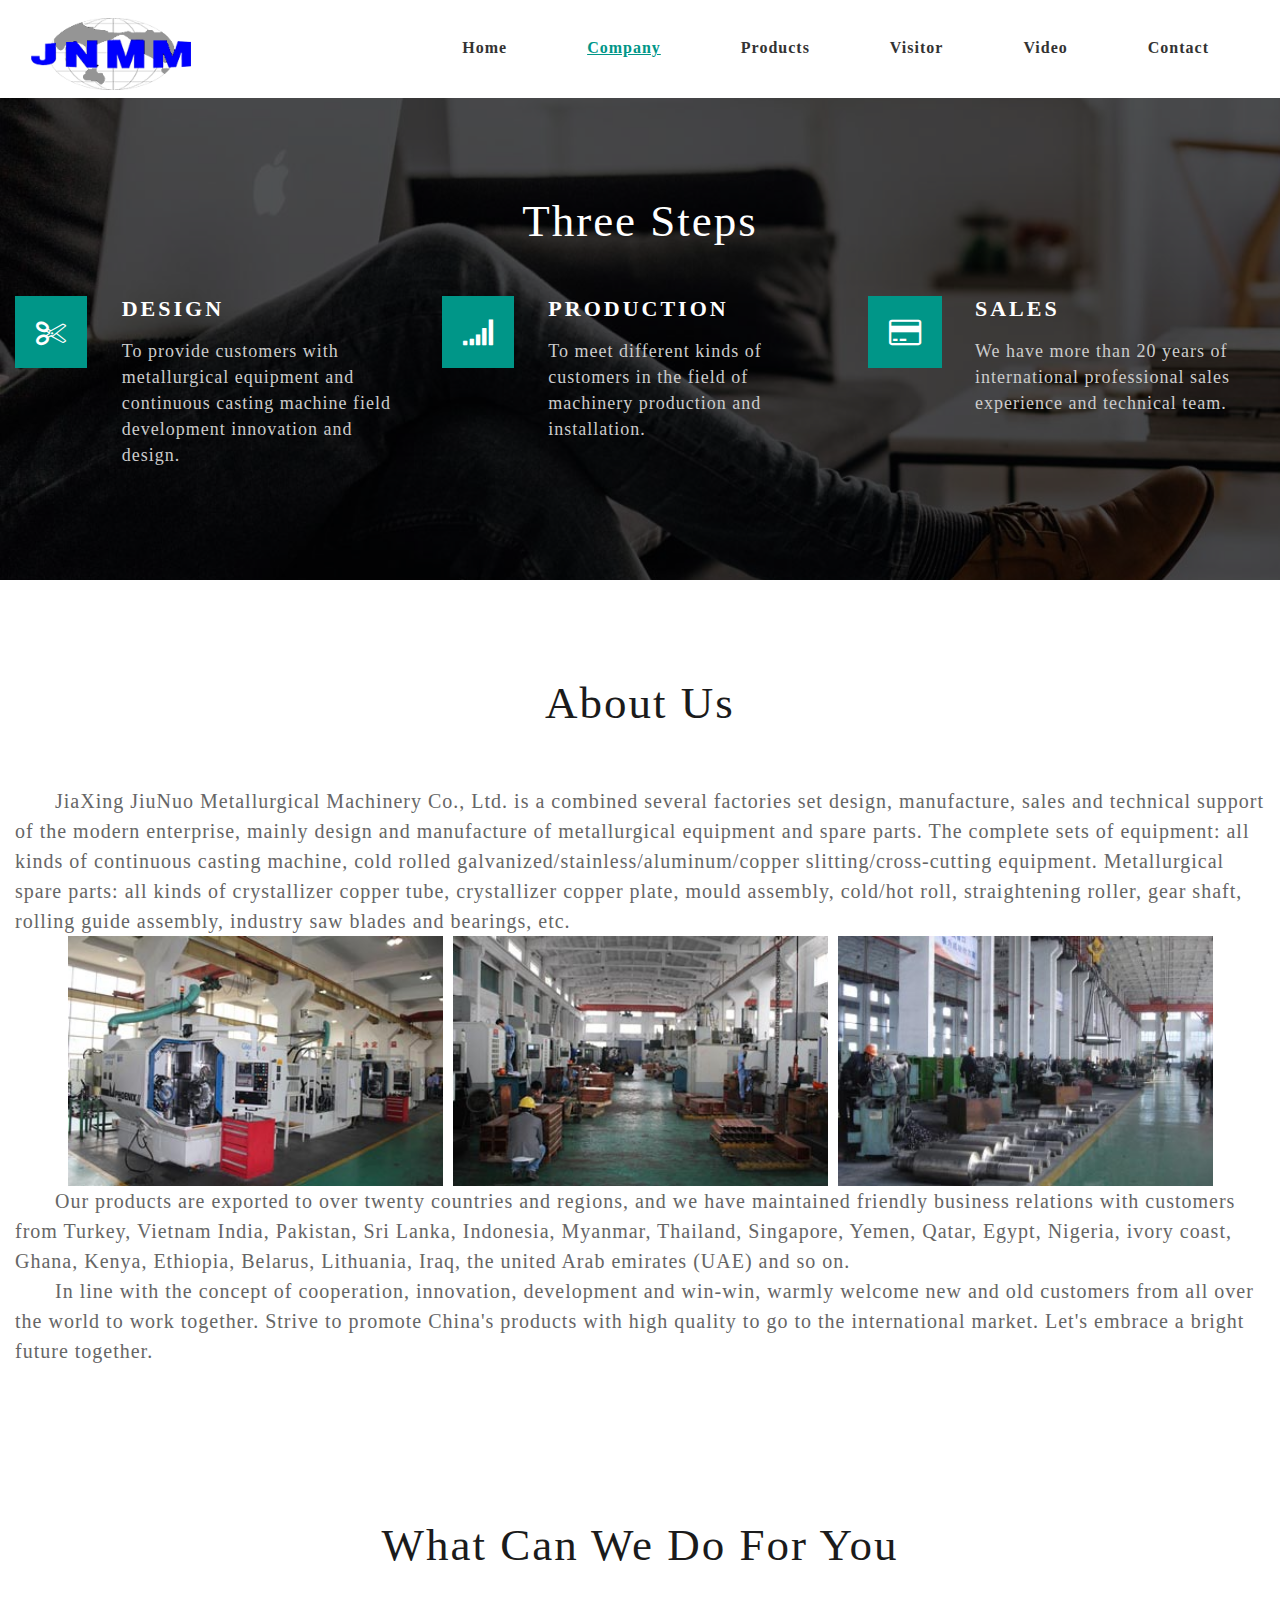
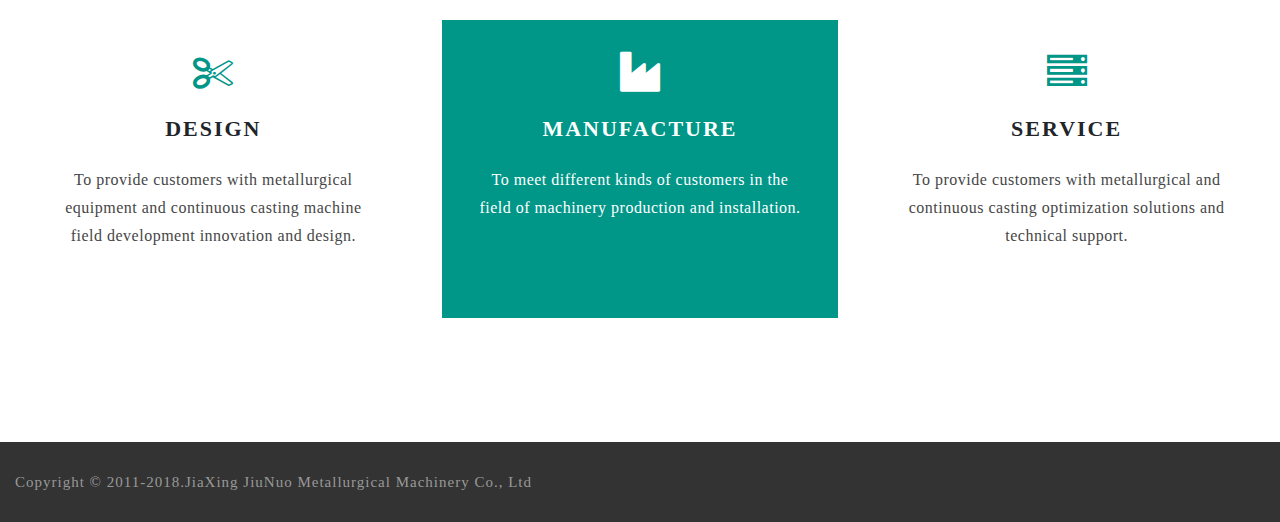
==== commit 5f4c566d: "新增visit.json ajax加载图片" ====
--- a/about.html
+++ b/about.html
@@ -43,7 +43,7 @@
 	<div class="container agile-banner_nav">
 		<nav class="navbar navbar-expand-lg navbar-light bg-light">
 			
-			<a class="navbar-brand" href="index.html"> JIU NUO <span class="display">metallurgical machinery co.ltd</span></a>
+			<a class="navbar-brand" href="index.html"><img src="images/logo.png"/></a>
 			<button class="navbar-toggler" type="button" data-toggle="collapse" data-target="#navbarSupportedContent" aria-controls="navbarSupportedContent" aria-expanded="false" aria-label="Toggle navigation">
 			<span class="navbar-toggler-icon"></span>
 			</button>
--- a/css/style.css
+++ b/css/style.css
@@ -677,7 +677,7 @@
     letter-spacing: 3px;
 }
 .help_grids p{
-    font-size: 15px;
+    font-size: 18px;
     color: #ccc;
 	line-height: 26px;
     letter-spacing: 1px;
@@ -1293,8 +1293,9 @@
 	text-decoration: underline;
 }
 address p {
-    font-size: 15px;
-    color: #929292;
+    font-size: 17px;
+	color: #929292;
+	margin:15px 0;
 }
 address p a {
     color: #999;
@@ -1374,7 +1375,7 @@
 	font-size: 12px;
 }
 .collections p {
-    font-size: 15px;
+    font-size: 18px;
     letter-spacing: 1px;
     color: #eee;
     line-height: 28px;
@@ -2405,4 +2406,16 @@
 .productBox .ptitems , .portfolio-item2{font-size: 12px;display: inline-block; margin: 0 11px 10px;overflow: hidden;}
 .productBox .ptitems img , .portfolio-item2 img {height: 200px;transition: all .8s linear;-webkit-transition: all .8s linear;-ms-transition: all .8s linear;-moz-transition: all .8s linear;}
 .productBox .ptitems a , .portfolio-item2 a {display: block;overflow: hidden;    border-radius: 4px;border: 1px solid #67b5ae;}
-.productBox .ptitems a:hover img ,.portfolio-item2 a:hover img {transform: scale(1.3);-webkit-transform: scale(1.3);-ms-transform: scale(1.3);-moz-transform: scale(1.3)}+.productBox .ptitems a:hover img ,.portfolio-item2 a:hover img {transform: scale(1.3);-webkit-transform: scale(1.3);-ms-transform: scale(1.3);-moz-transform: scale(1.3)}
+
+
+.Pagination{float: right;height: 55px;_height: 45px; line-height: 20px;margin-right: 15px;_margin-right: 5px; color: #565656;margin-top: 10px;_margin-top: 20px; clear:both;}
+.Pagination span{margin-right: 5px;display: block;float: left;margin-left: 5px;}
+.Pagination span b{padding: 0 2px;}
+.Pagination div {float:left}
+.Pagination a{ font-size: 12px;text-decoration: none;display: block;float: left;color: #565656;border: 1px solid #cacaca;height: 20px;line-height: 20px;padding: 0 10px;margin: 0 2px;}
+.Pagination .Ellipsis {line-height: 32px;overflow: hidden; display:none;}
+cite.FormNum{display: block;float: left;line-height: 20px;height: 20px; font-style:  normal; padding-left:10px;}
+#PageNum{ color:#777;width: 30px;height: 20px;line-height: 20px; border: 1px solid #cacaca; margin:0 5px; text-align:center;}
+.Pagination a:hover,.Pagination a.PageCur{background-color: #009a89;border: 1px solid #009a89;color: #ffffff; }
+.PageNumOK {background: #f1f1f1;border-radius:4px;}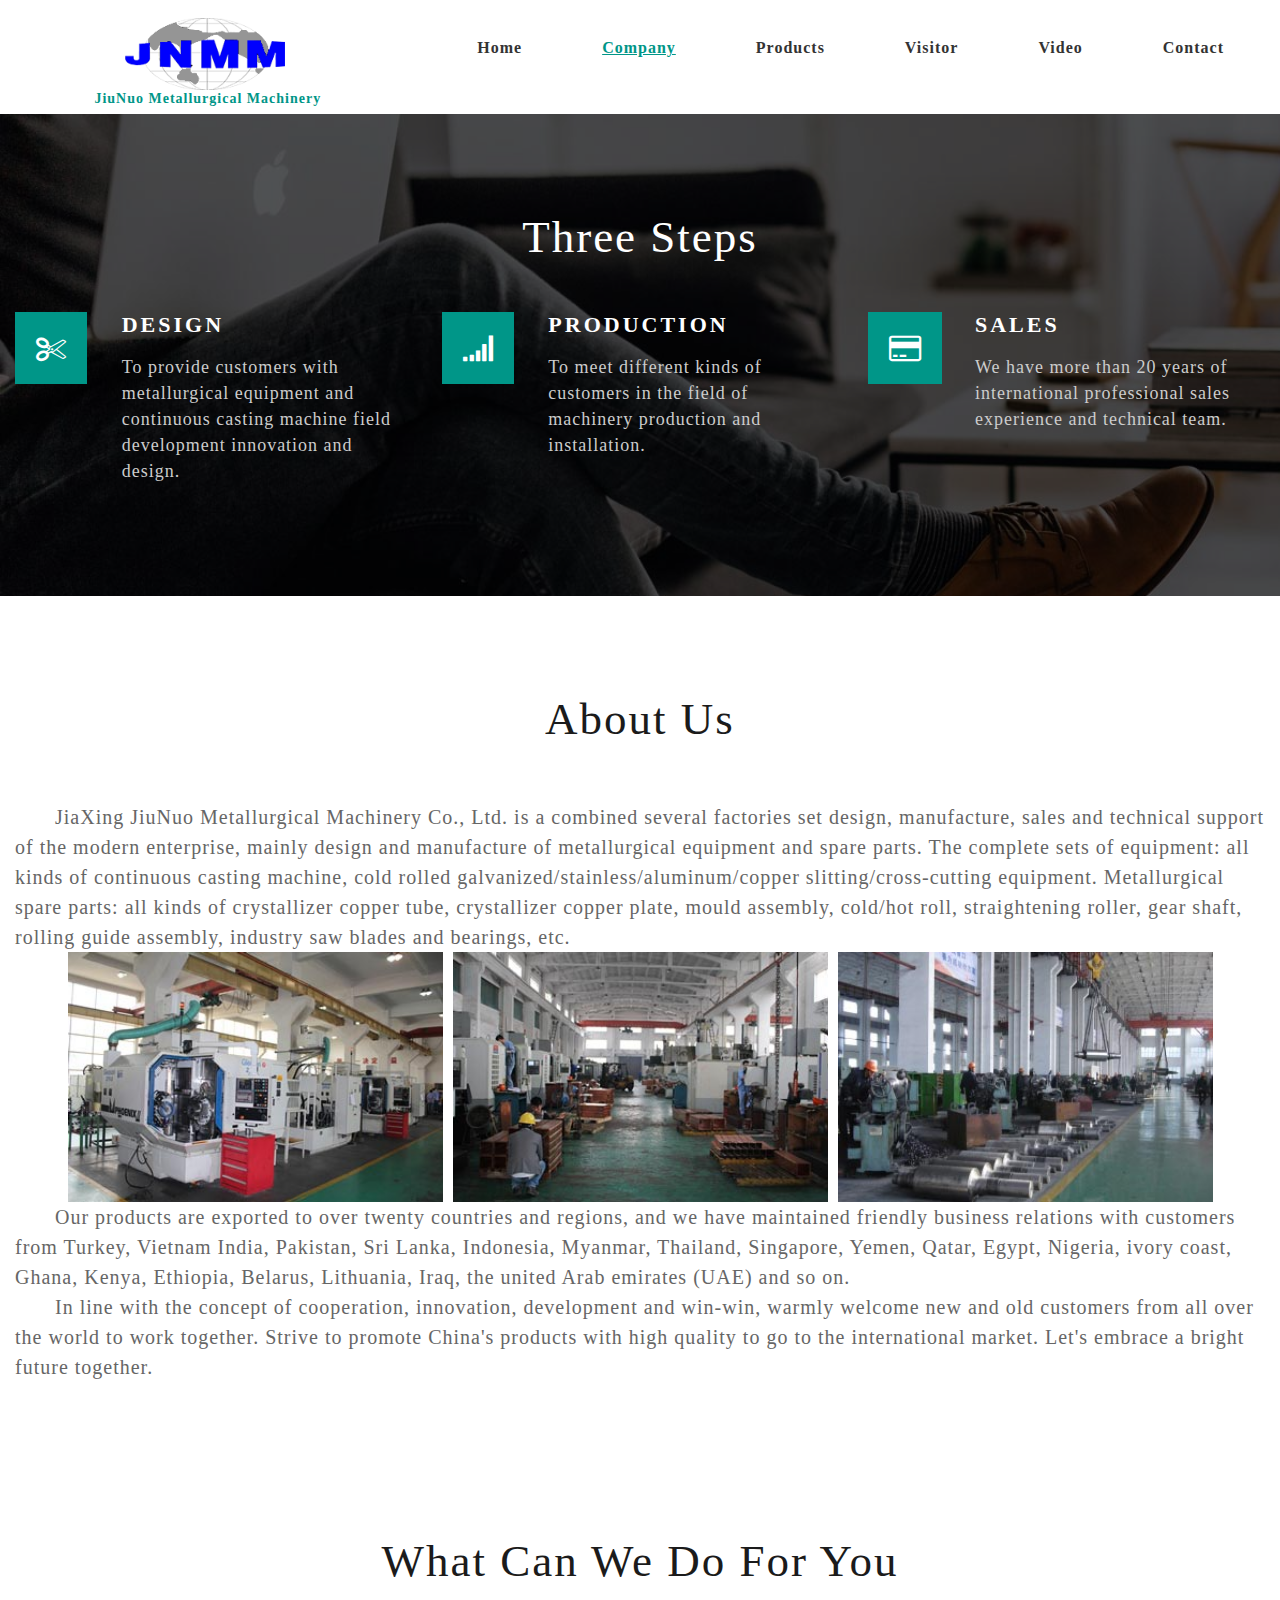
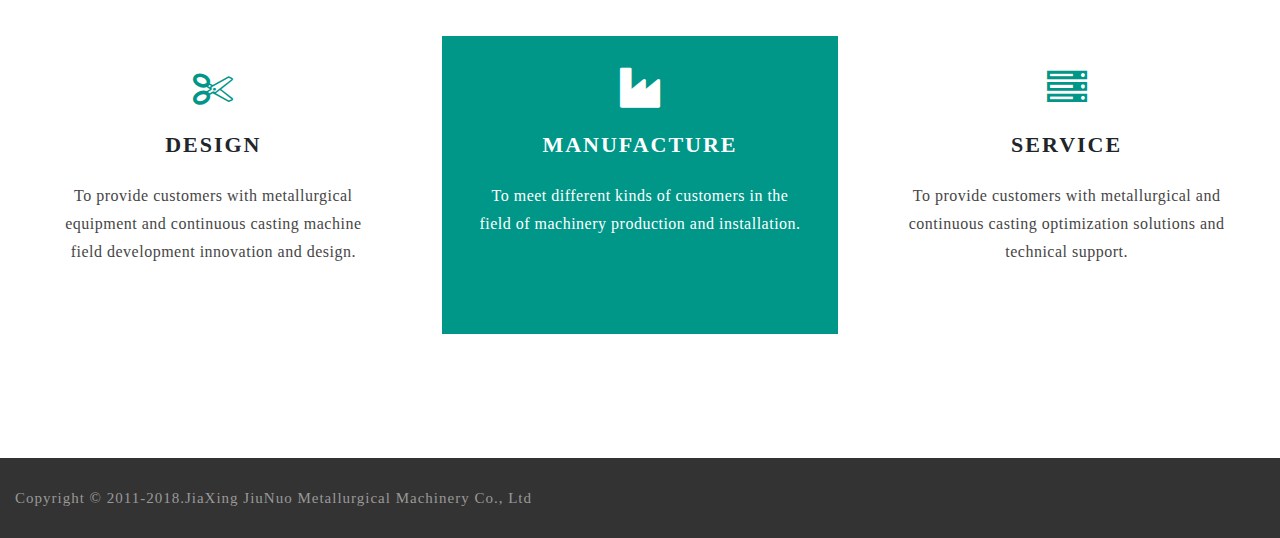
==== commit 52a083a4: "logo这里的修改" ====
--- a/about.html
+++ b/about.html
@@ -43,7 +43,9 @@
 	<div class="container agile-banner_nav">
 		<nav class="navbar navbar-expand-lg navbar-light bg-light">
 			
-			<a class="navbar-brand" href="index.html"><img src="images/logo.png"/></a>
+				<a class="navbar-brand" href="index.html"><img src="images/logo.png"/>
+					<span>JiuNuo Metallurgical Machinery</span>
+				</a>
 			<button class="navbar-toggler" type="button" data-toggle="collapse" data-target="#navbarSupportedContent" aria-controls="navbarSupportedContent" aria-expanded="false" aria-label="Toggle navigation">
 			<span class="navbar-toggler-icon"></span>
 			</button>
--- a/css/style.css
+++ b/css/style.css
@@ -55,7 +55,8 @@
     margin: 0 1em;
 }
 .agile-banner_nav {
-    width: 100%;
+	width: 100%;
+	padding:  0 0 1em 0;
 }
 .bg-light {
     background-color: transparent !important;
@@ -624,7 +625,8 @@
 	line-height: 26px;
 	overflow: hidden;
     text-overflow: ellipsis;
-    white-space: nowrap;
+	white-space: nowrap;
+	text-align: center;
 }
 .item a {
     font-size: 16px;
@@ -1382,7 +1384,8 @@
 }
 /*-- //clients--*/
 
-
+a.navbar-brand{padding:0  0 0 2em !important;}
+a.navbar-brand span {position: absolute;bottom: -19px;left:5.6em ;font-size: 14px;color: #009688}
 /*-- Responsive Design --*/
 
 @media(min-width: 1440px){
@@ -1433,6 +1436,7 @@
 	}
 	a.navbar-brand {
 		font-size: 3.4em;
+		position: relative;
 	}
 	figure.effect-layla ul {
 		padding: 6em 0 0;
@@ -1520,6 +1524,7 @@
 	}
 	.navbar-light .navbar-brand, .navbar-light .navbar-toggler {
 		padding: 0.25rem 0.75rem;
+		
 	}
 	.collections h3 {
 		font-size: 38px;
